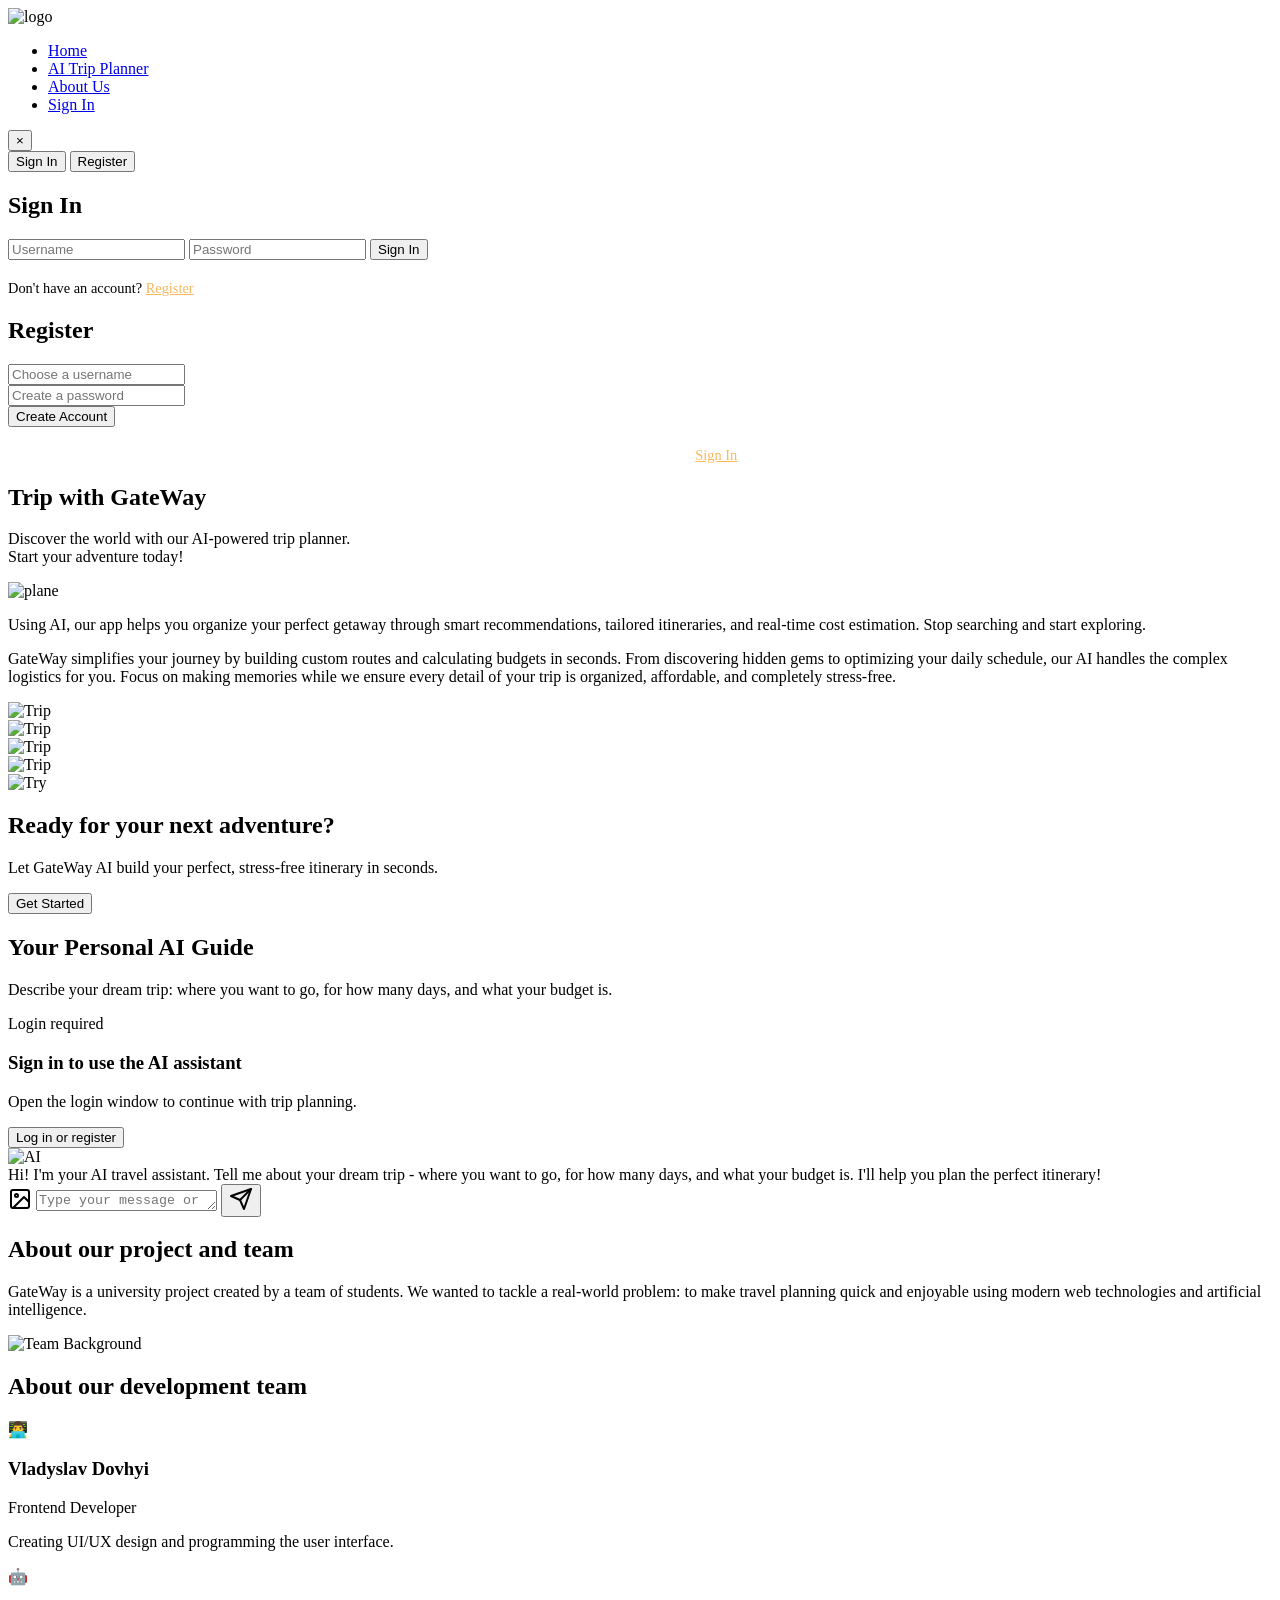
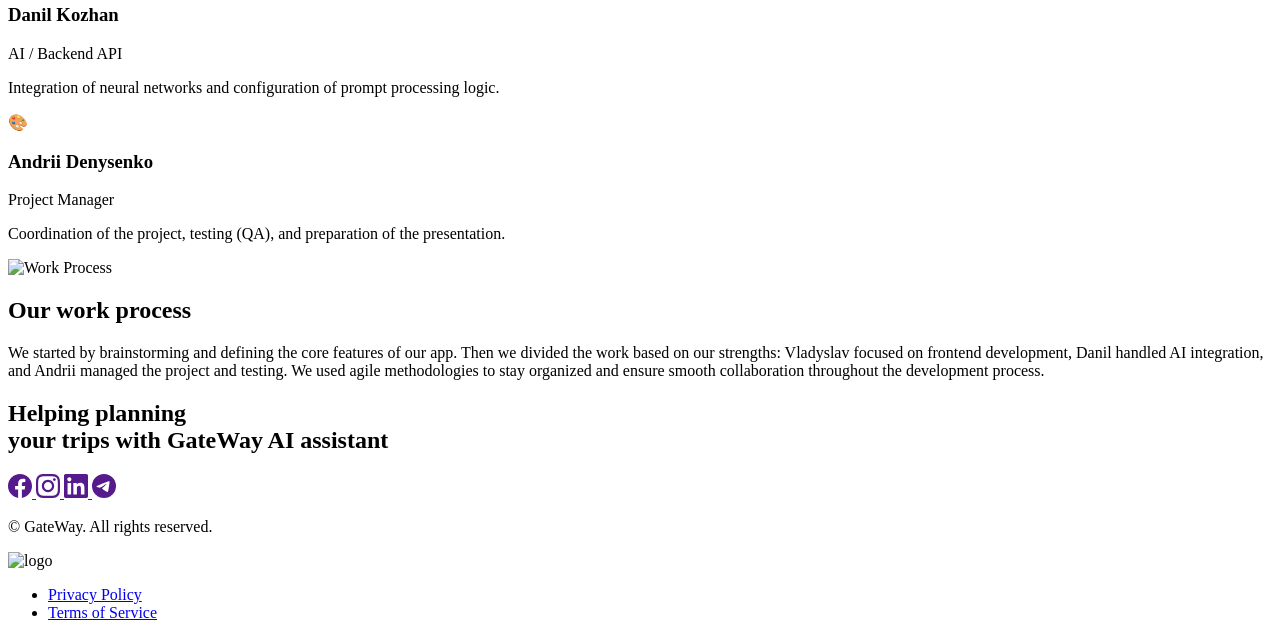
==== frontend/index.html @ ff2acb24 "front" ====
<!doctype html>
<html lang="en">
  <head>
    <meta charset="UTF-8" />
    <meta name="viewport" content="width=device-width, initial-scale=1.0" />
    <link rel="preconnect" href="https://fonts.googleapis.com" />
    <link rel="preconnect" href="https://fonts.gstatic.com" crossorigin />
    <link
      href="https://fonts.googleapis.com/css2?family=Poppins:ital,wght@0,100;0,200;0,300;0,400;0,500;0,600;0,700;0,800;0,900;1,100;1,200;1,300;1,400;1,500;1,600;1,700;1,800;1,900&display=swap"
      rel="stylesheet"
    />
    <link rel="stylesheet" href="/styles/style.css?v3" />
    <script src="/script.js"></script>
    <script src="/gateway_auth.js" type="module" defer></script>
    <title>GateWay</title>
  </head>
  <body>
    <header class="header">
      <div class="container">
        <nav class="header-nav">
          <div class="header-logo-container">
            <img
              class="header-logo"
              src="/styles/pictures/gateway_logo_svg.svg"
              alt="logo"
            />
          </div>
          <ul class="header-list">
            <li>
              <a
                class="header-item"
                href="#hero-section"
                data-target="home-page"
                >Home</a
              >
            </li>
            <li>
              <a class="header-item" href="#ai-section" data-target="ai-section"
                >AI Trip Planner</a
              >
            </li>
            <li>
              <a
                class="header-item"
                href="#about-section"
                data-target="about-section"
                >About Us</a
              >
            </li>
            <li>
              <div id="auth-header-section">
                <a class="header-item accent" href="#" id="open-login-btn"
                  >Sign In</a
                >

                <div
                  id="user-profile-section"
                  class="user-profile-section"
                  style="display: none"
                >
                  <div class="user-badge">
                    <svg
                      xmlns="http://www.w3.org/2000/svg"
                      width="20"
                      height="20"
                      viewBox="0 0 24 24"
                      fill="none"
                      stroke="currentColor"
                      stroke-width="2"
                      stroke-linecap="round"
                      stroke-linejoin="round"
                      class="user-icon"
                    >
                      <path
                        d="M20 21v-2a4 4 0 0 0-4-4H8a4 4 0 0 0-4 4v2"
                      ></path>
                      <circle cx="12" cy="7" r="4"></circle>
                    </svg>
                    <span id="header-username" class="header-username"></span>
                  </div>
                  <a class="header-item logout-link" href="#" id="logout-btn"
                    >Log out</a
                  >
                </div>
              </div>
            </li>
          </ul>
        </nav>
      </div>
    </header>
    <section id="login-section" class="login-container" aria-hidden="true">
      <div class="login-box">
        <button
          id="close-login-btn"
          class="close-btn"
          type="button"
          aria-label="Close login dialog"
        >
          &times;
        </button>
        <div class="auth-switcher">
          <button id="tab-login" class="auth-tab active" type="button">
            Sign In
          </button>
          <button id="tab-register" class="auth-tab" type="button">
            Register
          </button>
        </div>

        <form id="login-form" class="auth-form active">
          <h2 class="widget-title">Sign In</h2>
          <input
            type="text"
            id="username"
            placeholder="Username"
            required
            class="input-field"
          />
          <input
            type="password"
            id="password"
            placeholder="Password"
            required
            class="input-field"
          />
          <button type="submit" class="cta-btn">Sign In</button>
          <p id="login-error" style="color: #ff6b6b; display: none"></p>

          <p style="margin-top: 20px; font-size: 0.9rem">
            Don't have an account?
            <a href="#" id="go-to-register" style="color: #fab85c">Register</a>
          </p>
        </form>

        <div id="register-panel" class="auth-form">
          <h2 class="widget-title">Register</h2>
          <div class="form-group">
            <input
              type="text"
              id="reg-username"
              placeholder="Choose a username"
              class="input-field"
            />
          </div>
          <div class="form-group">
            <input
              type="password"
              id="reg-password"
              placeholder="Create a password"
              class="input-field"
            />
          </div>
          <p id="reg-error" style="color: #ff6b6b; display: none"></p>
          <div class="modal-actions">
            <button id="save-register-btn" class="cta-btn" type="button">
              Create Account
            </button>
          </div>

          <p
            style="
              margin-top: 20px;
              text-align: center;
              font-size: 0.9rem;
              color: white;
            "
          >
            Already have an account?
            <a href="#" id="go-to-login" style="color: #fab85c">Sign In</a>
          </p>
        </div>
      </div>
    </section>

    <main id="app-content">
      <div id="home-page" class="page-section active">
        <section class="hero" id="hero-section">
          <div class="container hero-container">
            <div class="hero-content">
              <h1 class="hero-title">Trip with GateWay</h1>
              <p class="hero-description">
                Discover the world with our AI-powered trip planner.<br />
                Start your adventure today!
              </p>
            </div>

            <div class="hero-wrapper">
              <img
                src="/styles/pictures/man.jpg"
                alt="plane"
                class="hero-image"
              />
            </div>
          </div>
        </section>
        <div class="line-between"></div>
        <section class="about-section" id="features-section">
          <div class="container about-content">
            <div class="text-wrapper">
              <p class="description first">
                Using AI, our app helps you organize your perfect getaway
                through smart recommendations, tailored itineraries, and
                real-time cost estimation. Stop searching and start exploring.
              </p>
              <p class="description">
                GateWay simplifies your journey by building custom routes and
                calculating budgets in seconds. From discovering hidden gems to
                optimizing your daily schedule, our AI handles the complex
                logistics for you. Focus on making memories while we ensure
                every detail of your trip is organized, affordable, and
                completely stress-free.
              </p>
            </div>

            <div class="floating-card card-1">
              <img src="/styles/pictures/card1.jpg" alt="Trip" />
            </div>
            <div class="floating-card card-2">
              <img src="/styles/pictures/card.jpg" alt="Trip" />
            </div>
            <div class="floating-card card-3">
              <img src="/styles/pictures/card3.jpg" alt="Trip" />
            </div>
            <div class="floating-card card-4">
              <img src="/styles/pictures/card4.jpg" alt="Trip" />
            </div>
          </div>
        </section>
        <div class="line-between"></div>
        <section class="try" id="try-section">
          <div class="container">
            <div class="try-to-flex">
              <div class="try-image-wrap">
                <img
                  src="/styles/pictures/plane2.jpg"
                  class="try-img"
                  alt="Try"
                />
              </div>
              <div class="try-wrap">
                <h2 class="try-head">Ready for your next adventure?</h2>
                <p class="try-head-description">
                  Let GateWay AI build your perfect, stress-free itinerary in
                  seconds.
                </p>
                <div class="button-wrap">
                  <button class="start" type="button">Get Started</button>
                </div>
              </div>
            </div>
          </div>
        </section>
      </div>
      <section class="page-section" id="ai-section">
        <div class="container">
          <h2 class="ai-title">Your Personal AI Guide</h2>
          <p class="ai-description">
            Describe your dream trip: where you want to go, for how many days,
            and what your budget is.
          </p>
          <div class="chat-wrapper">
            <div id="ai-auth-overlay" class="ai-auth-overlay">
              <div class="ai-auth-overlay-card">
                <span class="ai-auth-pill">Login required</span>
                <h3>Sign in to use the AI assistant</h3>
                <p>Open the login window to continue with trip planning.</p>
                <button id="ai-auth-open-btn" class="cta-btn" type="button">
                  Log in or register
                </button>
              </div>
            </div>
            <div class="chat-window">
              <div class="chat-messages" id="chat-messages">
                <div class="message bot">
                  <div class="msg-avatar">
                    <img
                      src="/styles/pictures/gateway_logo_svg.svg"
                      alt="AI"
                      width="50"
                    />
                  </div>
                  <div class="msg-bubble">
                    Hi! I'm your AI travel assistant. Tell me about your dream
                    trip - where you want to go, for how many days, and what
                    your budget is. I'll help you plan the perfect itinerary!
                  </div>
                </div>
              </div>

              <div
                id="image-preview-container"
                class="image-preview-container"
                style="display: none"
              >
                <img id="image-preview" src="" alt="Preview" />
                <button id="remove-image-btn" class="remove-image-btn">
                  ×
                </button>
              </div>

              <div class="chat-input-container">
                <input type="file" id="image-upload" accept="image/*" hidden />

                <label
                  for="image-upload"
                  class="upload-btn"
                  title="Upload an image"
                >
                  <svg
                    width="24"
                    height="24"
                    viewBox="0 0 24 24"
                    fill="none"
                    stroke="currentColor"
                    stroke-width="2"
                    stroke-linecap="round"
                    stroke-linejoin="round"
                  >
                    <rect
                      x="3"
                      y="3"
                      width="18"
                      height="18"
                      rx="2"
                      ry="2"
                    ></rect>
                    <circle cx="8.5" cy="8.5" r="1.5"></circle>
                    <polyline points="21 15 16 10 5 21"></polyline>
                  </svg>
                </label>

                <textarea
                  id="user-input"
                  rows="1"
                  placeholder="Type your message or upload a photo..."
                  autocomplete="off"
                ></textarea>
                <button id="send-btn" class="send-btn">
                  <svg
                    width="24"
                    height="24"
                    viewBox="0 0 24 24"
                    fill="none"
                    stroke="currentColor"
                    stroke-width="2"
                    stroke-linecap="round"
                    stroke-linejoin="round"
                  >
                    <line x1="22" y1="2" x2="11" y2="13"></line>
                    <polygon points="22 2 15 22 11 13 2 9 22 2"></polygon>
                  </svg>
                </button>
              </div>
            </div>
          </div>
        </div>
      </section>

      <section class="page-section" id="about-section">
        <div class="container about-hero-container">
          <div class="about-hero-content">
            <h2 class="hero-title">About our project and team</h2>
            <p class="hero-description">
              GateWay is a university project created by a team of students. We
              wanted to tackle a real-world problem: to make travel planning
              quick and enjoyable using modern web technologies and artificial
              intelligence.
            </p>
          </div>

          <div class="about-hero-wrapper">
            <img
              src="/styles/pictures/card2.jpg"
              alt="Team Background"
              class="about-hero-image"
            />
          </div>
        </div>
        <div class="team-title">
          <div class="line-between"></div>
          <h2 class="team-title-content">About our development team</h2>
        </div>
        <div class="team-wrapper">
          <div class="team-card">
            <div class="team-photo">👨‍💻</div>
            <h3 class="team-name">Vladyslav Dovhyi</h3>
            <p class="team-role">Frontend Developer</p>
            <p class="team-desc">
              Creating UI/UX design and programming the user interface.
            </p>
          </div>
          <div class="team-card">
            <div class="team-photo">🤖</div>
            <h3 class="team-name">Danil Kozhan</h3>
            <p class="team-role">AI / Backend API</p>
            <p class="team-desc">
              Integration of neural networks and configuration of prompt
              processing logic.
            </p>
          </div>
          <div class="team-card">
            <div class="team-photo">🎨</div>
            <h3 class="team-name">Andrii Denysenko</h3>
            <p class="team-role">Project Manager</p>
            <p class="team-desc">
              Coordination of the project, testing (QA), and preparation of the
              presentation.
            </p>
          </div>
        </div>
        <div class="line-between"></div>
        <div class="seprating-wrapper">
          <div class="work-seperating-img">
            <img
              src="/styles/pictures/plane4.jpg"
              alt="Work Process"
              class="work-seperating-image"
            />
          </div>
          <div class="work-seperating">
            <h2 class="work-seperating-title">Our work process</h2>
            <p class="work-seperating-description">
              We started by brainstorming and defining the core features of our
              app. Then we divided the work based on our strengths: Vladyslav
              focused on frontend development, Danil handled AI integration, and
              Andrii managed the project and testing. We used agile
              methodologies to stay organized and ensure smooth collaboration
              throughout the development process.
            </p>
          </div>
        </div>
      </section>
    </main>

    <footer class="footer montserrat">
      <div class="footer-content">
        <div class="footer-title">
          <h2 class="footer-text">
            Helping planning <br />your trips with GateWay AI assistant
          </h2>
        </div>
        <div class="social-links">
          <a
            href=""
            target="_blank"
            rel="noopener"
            class="facebook"
            aria-label="Facebook"
          >
            <svg width="24" height="24" viewBox="0 0 24 24" fill="currentColor">
              <path
                d="M24 12.073c0-6.627-5.373-12-12-12s-12 5.373-12 12c0 5.99 4.388 10.954 10.125 11.854v-8.385H7.078v-3.47h3.047V9.43c0-3.007 1.792-4.669 4.533-4.669 1.312 0 2.686.235 2.686.235v2.953H15.83c-1.491 0-1.956.925-1.956 1.874v2.25h3.328l-.532 3.47h-2.796v8.385C19.612 23.027 24 18.062 24 12.073z"
              />
            </svg>
          </a>
          <a
            href=""
            target="_blank"
            rel="noopener"
            class="instagram"
            aria-label="Instagram"
          >
            <svg width="24" height="24" viewBox="0 0 24 24" fill="currentColor">
              <path
                d="M12 2.163c3.204 0 3.584.012 4.85.07 3.252.148 4.771 1.691 4.919 4.919.058 1.265.069 1.645.069 4.849 0 3.205-.012 3.584-.069 4.849-.149 3.225-1.664 4.771-4.919 4.919-1.266.058-1.644.07-4.85.07-3.204 0-3.584-.012-4.849-.07-3.26-.149-4.771-1.699-4.919-4.92-.058-1.265-.07-1.644-.07-4.849 0-3.204.013-3.583.07-4.849.149-3.227 1.664-4.771 4.919-4.919 1.266-.057 1.645-.069 4.849-.069zm0-2.163c-3.259 0-3.667.014-4.947.072-4.358.2-6.78 2.618-6.98 6.98-.059 1.281-.073 1.689-.073 4.948 0 3.259.014 3.668.072 4.948.2 4.358 2.618 6.78 6.98 6.98 1.281.058 1.689.072 4.948.072 3.259 0 3.668-.014 4.948-.072 4.354-.2 6.782-2.618 6.979-6.98.059-1.28.073-1.689.073-4.948 0-3.259-.014-3.667-.072-4.947-.196-4.354-2.617-6.78-6.979-6.98-1.281-.059-1.69-.073-4.949-.073zm0 5.838c-3.403 0-6.162 2.759-6.162 6.162s2.759 6.163 6.162 6.163 6.162-2.759 6.162-6.163c0-3.403-2.759-6.162-6.162-6.162zm0 10.162c-2.209 0-4-1.79-4-4 0-2.209 1.791-4 4-4s4 1.791 4 4c0 2.21-1.791 4-4 4zm6.406-11.845c-.796 0-1.441.645-1.441 1.44s.645 1.44 1.441 1.44c.795 0 1.439-.645 1.439-1.44s-.644-1.44-1.439-1.44z"
              />
            </svg>
          </a>
          <a
            href=""
            target="_blank"
            rel="noopener"
            class="linkedin"
            aria-label="LinkedIn"
          >
            <svg width="24" height="24" viewBox="0 0 24 24" fill="currentColor">
              <path
                d="M20.447 20.452h-3.554v-5.569c0-1.328-.027-3.037-1.852-3.037-1.853 0-2.136 1.445-2.136 2.939v5.667H9.351V9h3.414v1.561h.046c.477-.9 1.637-1.85 3.37-1.85 3.601 0 4.267 2.37 4.267 5.455v6.286zM5.337 7.433c-1.144 0-2.063-.926-2.063-2.065 0-1.138.92-2.063 2.063-2.063 1.14 0 2.064.925 2.064 2.063 0 1.139-.925 2.065-2.064 2.065zm1.782 13.019H3.555V9h3.564v11.452zM22.225 0H1.771C.792 0 0 .774 0 1.729v20.542C0 23.227.792 24 1.771 24h20.451C23.2 24 24 23.227 24 22.271V1.729C24 .774 23.2 0 22.222 0h.003z"
              />
            </svg>
          </a>
          <a
            href=""
            target="_blank"
            rel="noopener"
            class="telegram"
            aria-label="Telegram"
          >
            <svg width="24" height="24" viewBox="0 0 24 24" fill="currentColor">
              <path
                d="M11.944 0A12 12 0 0 0 0 12a12 12 0 0 0 12 12 12 12 0 0 0 12-12A12 12 0 0 0 12 0a12 12 0 0 0-.056 0zm4.962 7.224c.1-.002.321.023.465.14a.506.506 0 0 1 .171.325c.016.093.036.306.02.472-.18 1.898-.962 6.502-1.36 8.627-.168.9-.499 1.201-.82 1.23-.696.065-1.225-.46-1.9-.902-1.056-.693-1.653-1.124-2.678-1.8-1.185-.78-.417-1.21.258-1.91.177-.184 3.247-2.977 3.307-3.23.007-.032.014-.15-.056-.212s-.174-.041-.249-.024c-.106.024-1.793 1.14-5.061 3.345-.48.33-.913.49-1.302.48-.428-.008-1.252-.241-1.865-.44-.752-.245-1.349-.374-1.297-.789.027-.216.325-.437.893-.663 3.498-1.524 5.83-2.529 6.998-3.014 3.332-1.386 4.025-1.627 4.476-1.635z"
              />
            </svg>
          </a>
        </div>
      </div>
      <div class="footer-content-line">
        <div class="line-between"></div>
        <nav class="footer-nav">
          <div class="footer-bottom">
            <p>&copy; GateWay. All rights reserved.</p>
          </div>
          <div class="header-logo-container">
            <img
              class="header-logo"
              src="/styles/pictures/gateway_logo_svg.svg"
              alt="logo"
            />
          </div>
          <ul class="footer-list">
            <li>
              <a class="footer-item" href="#about-section">Privacy Policy</a>
            </li>
            <li>
              <a class="footer-item" href="#about-section">Terms of Service</a>
            </li>
          </ul>
        </nav>
      </div>
    </footer>
  </body>
</html>
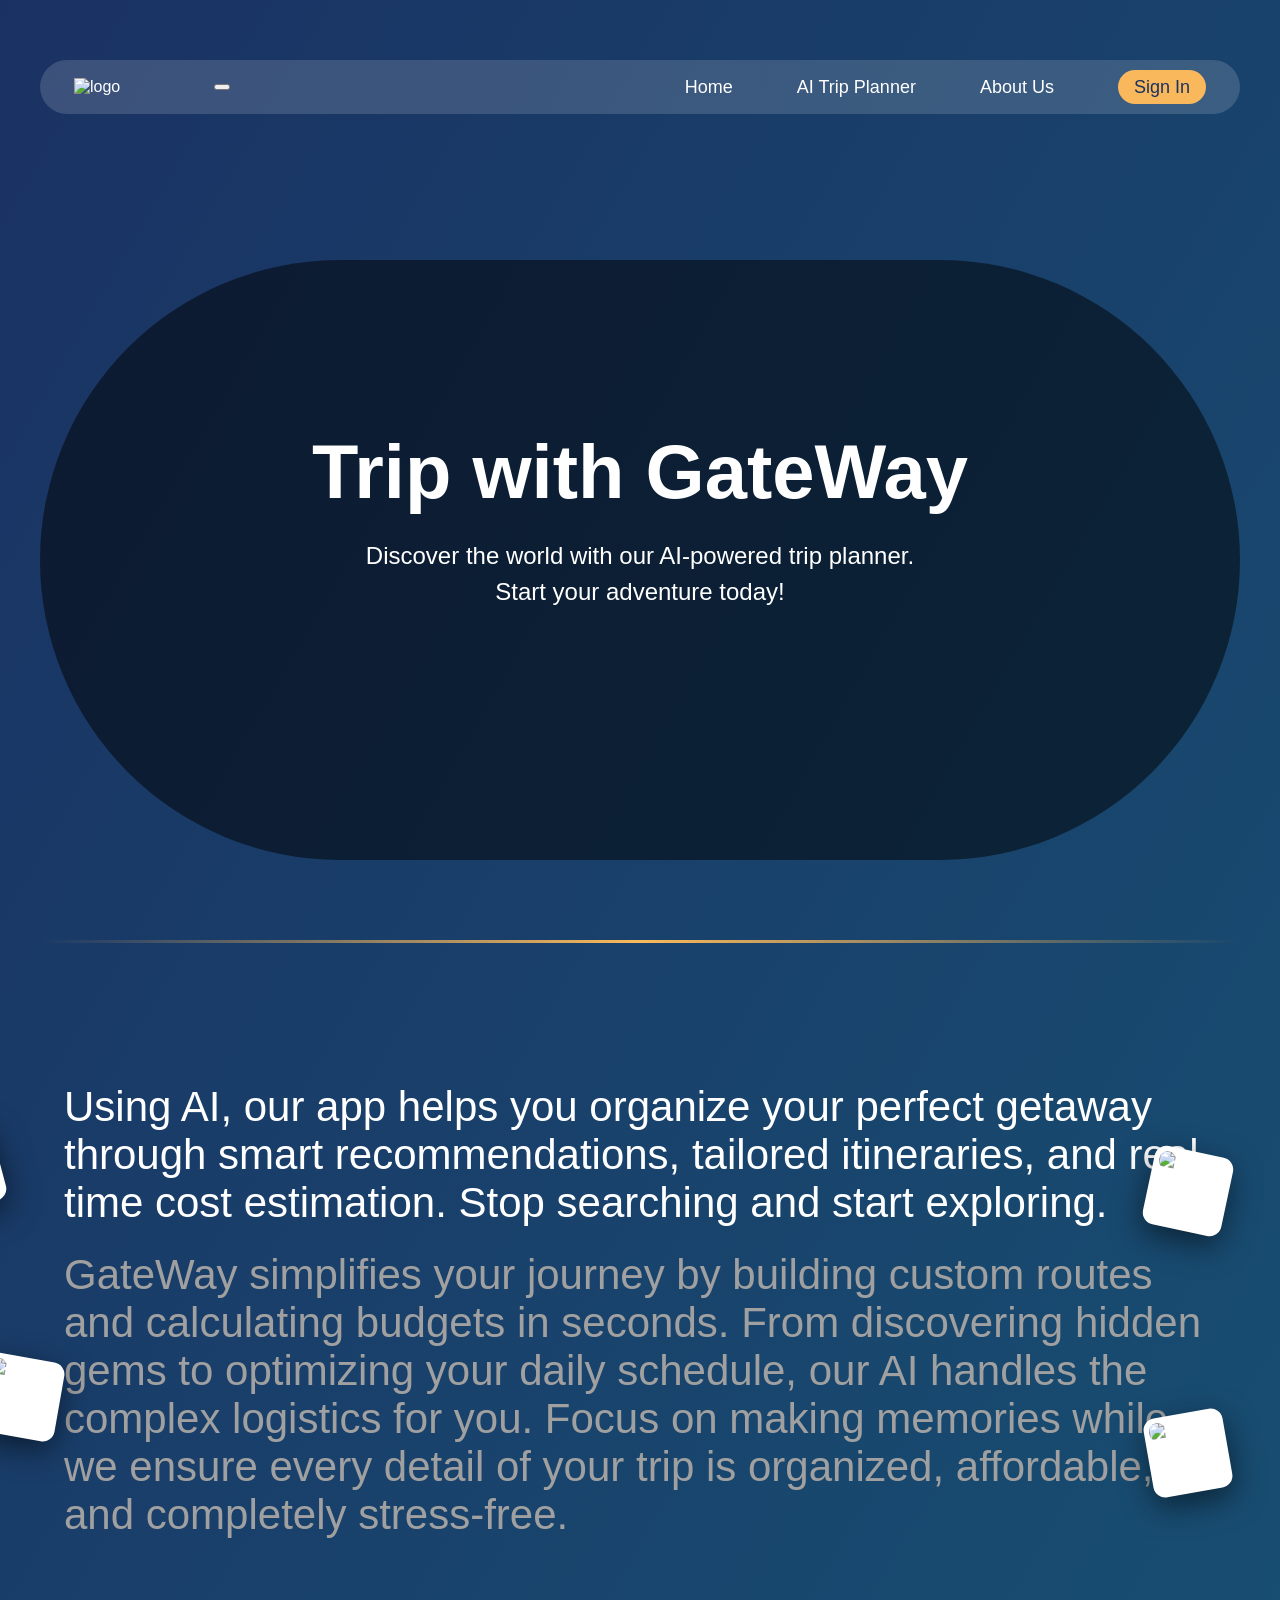
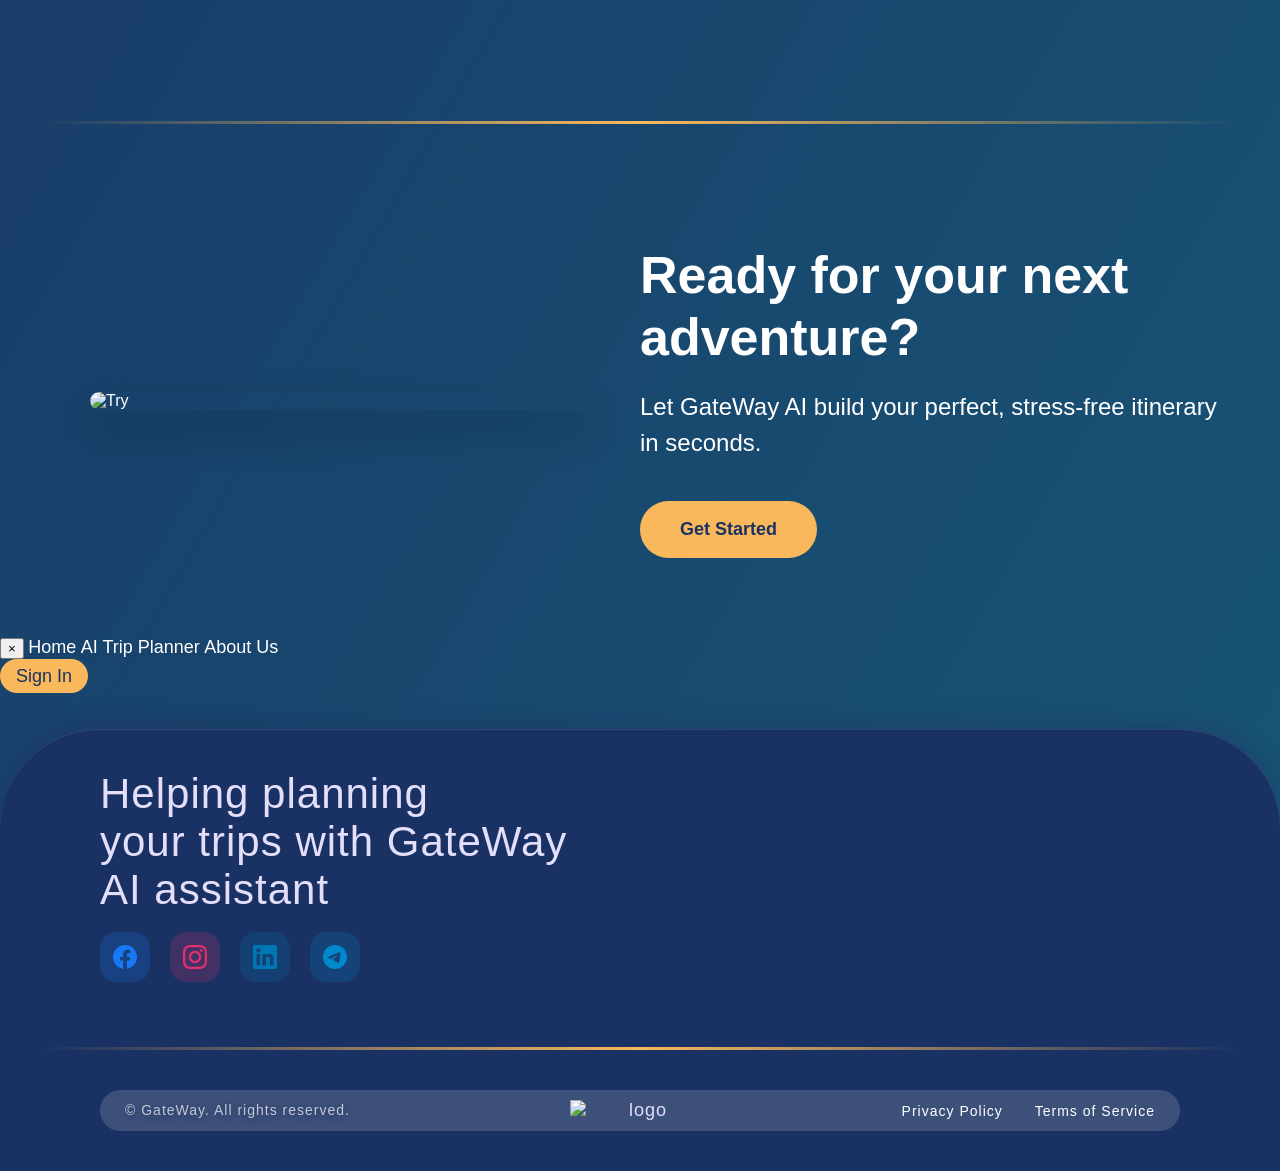
==== commit 65ae446d: "media+new login/logout workspace" ====
--- a/frontend/index.html
+++ b/frontend/index.html
@@ -1,522 +1,543 @@
-<!doctype html>
-<html lang="en">
-  <head>
-    <meta charset="UTF-8" />
-    <meta name="viewport" content="width=device-width, initial-scale=1.0" />
-    <link rel="preconnect" href="https://fonts.googleapis.com" />
-    <link rel="preconnect" href="https://fonts.gstatic.com" crossorigin />
-    <link
-      href="https://fonts.googleapis.com/css2?family=Poppins:ital,wght@0,100;0,200;0,300;0,400;0,500;0,600;0,700;0,800;0,900;1,100;1,200;1,300;1,400;1,500;1,600;1,700;1,800;1,900&display=swap"
-      rel="stylesheet"
-    />
-    <link rel="stylesheet" href="/styles/style.css?v3" />
-    <script src="/script.js"></script>
-    <script src="/gateway_auth.js" type="module" defer></script>
-    <title>GateWay</title>
-  </head>
-  <body>
-    <header class="header">
-      <div class="container">
-        <nav class="header-nav">
-          <div class="header-logo-container">
-            <img
-              class="header-logo"
-              src="/styles/pictures/gateway_logo_svg.svg"
-              alt="logo"
-            />
-          </div>
-          <ul class="header-list">
-            <li>
-              <a
-                class="header-item"
-                href="#hero-section"
-                data-target="home-page"
-                >Home</a
-              >
-            </li>
-            <li>
-              <a class="header-item" href="#ai-section" data-target="ai-section"
-                >AI Trip Planner</a
-              >
-            </li>
-            <li>
-              <a
-                class="header-item"
-                href="#about-section"
-                data-target="about-section"
-                >About Us</a
-              >
-            </li>
-            <li>
-              <div id="auth-header-section">
-                <a class="header-item accent" href="#" id="open-login-btn"
-                  >Sign In</a
-                >
-
-                <div
-                  id="user-profile-section"
-                  class="user-profile-section"
-                  style="display: none"
-                >
-                  <div class="user-badge">
-                    <svg
-                      xmlns="http://www.w3.org/2000/svg"
-                      width="20"
-                      height="20"
-                      viewBox="0 0 24 24"
-                      fill="none"
-                      stroke="currentColor"
-                      stroke-width="2"
-                      stroke-linecap="round"
-                      stroke-linejoin="round"
-                      class="user-icon"
-                    >
-                      <path
-                        d="M20 21v-2a4 4 0 0 0-4-4H8a4 4 0 0 0-4 4v2"
-                      ></path>
-                      <circle cx="12" cy="7" r="4"></circle>
-                    </svg>
-                    <span id="header-username" class="header-username"></span>
-                  </div>
-                  <a class="header-item logout-link" href="#" id="logout-btn"
-                    >Log out</a
-                  >
-                </div>
-              </div>
-            </li>
-          </ul>
-        </nav>
-      </div>
-    </header>
-    <section id="login-section" class="login-container" aria-hidden="true">
-      <div class="login-box">
-        <button
-          id="close-login-btn"
-          class="close-btn"
-          type="button"
-          aria-label="Close login dialog"
-        >
-          &times;
-        </button>
-        <div class="auth-switcher">
-          <button id="tab-login" class="auth-tab active" type="button">
-            Sign In
-          </button>
-          <button id="tab-register" class="auth-tab" type="button">
-            Register
-          </button>
-        </div>
-
-        <form id="login-form" class="auth-form active">
-          <h2 class="widget-title">Sign In</h2>
-          <input
-            type="text"
-            id="username"
-            placeholder="Username"
-            required
-            class="input-field"
-          />
-          <input
-            type="password"
-            id="password"
-            placeholder="Password"
-            required
-            class="input-field"
-          />
-          <button type="submit" class="cta-btn">Sign In</button>
-          <p id="login-error" style="color: #ff6b6b; display: none"></p>
-
-          <p style="margin-top: 20px; font-size: 0.9rem">
-            Don't have an account?
-            <a href="#" id="go-to-register" style="color: #fab85c">Register</a>
-          </p>
-        </form>
-
-        <div id="register-panel" class="auth-form">
-          <h2 class="widget-title">Register</h2>
-          <div class="form-group">
-            <input
-              type="text"
-              id="reg-username"
-              placeholder="Choose a username"
-              class="input-field"
-            />
-          </div>
-          <div class="form-group">
-            <input
-              type="password"
-              id="reg-password"
-              placeholder="Create a password"
-              class="input-field"
-            />
-          </div>
-          <p id="reg-error" style="color: #ff6b6b; display: none"></p>
-          <div class="modal-actions">
-            <button id="save-register-btn" class="cta-btn" type="button">
-              Create Account
-            </button>
-          </div>
-
-          <p
-            style="
-              margin-top: 20px;
-              text-align: center;
-              font-size: 0.9rem;
-              color: white;
-            "
-          >
-            Already have an account?
-            <a href="#" id="go-to-login" style="color: #fab85c">Sign In</a>
-          </p>
-        </div>
-      </div>
-    </section>
-
-    <main id="app-content">
-      <div id="home-page" class="page-section active">
-        <section class="hero" id="hero-section">
-          <div class="container hero-container">
-            <div class="hero-content">
-              <h1 class="hero-title">Trip with GateWay</h1>
-              <p class="hero-description">
-                Discover the world with our AI-powered trip planner.<br />
-                Start your adventure today!
-              </p>
-            </div>
-
-            <div class="hero-wrapper">
-              <img
-                src="/styles/pictures/man.jpg"
-                alt="plane"
-                class="hero-image"
-              />
-            </div>
-          </div>
-        </section>
-        <div class="line-between"></div>
-        <section class="about-section" id="features-section">
-          <div class="container about-content">
-            <div class="text-wrapper">
-              <p class="description first">
-                Using AI, our app helps you organize your perfect getaway
-                through smart recommendations, tailored itineraries, and
-                real-time cost estimation. Stop searching and start exploring.
-              </p>
-              <p class="description">
-                GateWay simplifies your journey by building custom routes and
-                calculating budgets in seconds. From discovering hidden gems to
-                optimizing your daily schedule, our AI handles the complex
-                logistics for you. Focus on making memories while we ensure
-                every detail of your trip is organized, affordable, and
-                completely stress-free.
-              </p>
-            </div>
-
-            <div class="floating-card card-1">
-              <img src="/styles/pictures/card1.jpg" alt="Trip" />
-            </div>
-            <div class="floating-card card-2">
-              <img src="/styles/pictures/card.jpg" alt="Trip" />
-            </div>
-            <div class="floating-card card-3">
-              <img src="/styles/pictures/card3.jpg" alt="Trip" />
-            </div>
-            <div class="floating-card card-4">
-              <img src="/styles/pictures/card4.jpg" alt="Trip" />
-            </div>
-          </div>
-        </section>
-        <div class="line-between"></div>
-        <section class="try" id="try-section">
-          <div class="container">
-            <div class="try-to-flex">
-              <div class="try-image-wrap">
-                <img
-                  src="/styles/pictures/plane2.jpg"
-                  class="try-img"
-                  alt="Try"
-                />
-              </div>
-              <div class="try-wrap">
-                <h2 class="try-head">Ready for your next adventure?</h2>
-                <p class="try-head-description">
-                  Let GateWay AI build your perfect, stress-free itinerary in
-                  seconds.
-                </p>
-                <div class="button-wrap">
-                  <button class="start" type="button">Get Started</button>
-                </div>
-              </div>
-            </div>
-          </div>
-        </section>
-      </div>
-      <section class="page-section" id="ai-section">
-        <div class="container">
-          <h2 class="ai-title">Your Personal AI Guide</h2>
-          <p class="ai-description">
-            Describe your dream trip: where you want to go, for how many days,
-            and what your budget is.
-          </p>
-          <div class="chat-wrapper">
-            <div id="ai-auth-overlay" class="ai-auth-overlay">
-              <div class="ai-auth-overlay-card">
-                <span class="ai-auth-pill">Login required</span>
-                <h3>Sign in to use the AI assistant</h3>
-                <p>Open the login window to continue with trip planning.</p>
-                <button id="ai-auth-open-btn" class="cta-btn" type="button">
-                  Log in or register
-                </button>
-              </div>
-            </div>
-            <div class="chat-window">
-              <div class="chat-messages" id="chat-messages">
-                <div class="message bot">
-                  <div class="msg-avatar">
-                    <img
-                      src="/styles/pictures/gateway_logo_svg.svg"
-                      alt="AI"
-                      width="50"
-                    />
-                  </div>
-                  <div class="msg-bubble">
-                    Hi! I'm your AI travel assistant. Tell me about your dream
-                    trip - where you want to go, for how many days, and what
-                    your budget is. I'll help you plan the perfect itinerary!
-                  </div>
-                </div>
-              </div>
-
-              <div
-                id="image-preview-container"
-                class="image-preview-container"
-                style="display: none"
-              >
-                <img id="image-preview" src="" alt="Preview" />
-                <button id="remove-image-btn" class="remove-image-btn">
-                  ×
-                </button>
-              </div>
-
-              <div class="chat-input-container">
-                <input type="file" id="image-upload" accept="image/*" hidden />
-
-                <label
-                  for="image-upload"
-                  class="upload-btn"
-                  title="Upload an image"
-                >
-                  <svg
-                    width="24"
-                    height="24"
-                    viewBox="0 0 24 24"
-                    fill="none"
-                    stroke="currentColor"
-                    stroke-width="2"
-                    stroke-linecap="round"
-                    stroke-linejoin="round"
-                  >
-                    <rect
-                      x="3"
-                      y="3"
-                      width="18"
-                      height="18"
-                      rx="2"
-                      ry="2"
-                    ></rect>
-                    <circle cx="8.5" cy="8.5" r="1.5"></circle>
-                    <polyline points="21 15 16 10 5 21"></polyline>
-                  </svg>
-                </label>
-
-                <textarea
-                  id="user-input"
-                  rows="1"
-                  placeholder="Type your message or upload a photo..."
-                  autocomplete="off"
-                ></textarea>
-                <button id="send-btn" class="send-btn">
-                  <svg
-                    width="24"
-                    height="24"
-                    viewBox="0 0 24 24"
-                    fill="none"
-                    stroke="currentColor"
-                    stroke-width="2"
-                    stroke-linecap="round"
-                    stroke-linejoin="round"
-                  >
-                    <line x1="22" y1="2" x2="11" y2="13"></line>
-                    <polygon points="22 2 15 22 11 13 2 9 22 2"></polygon>
-                  </svg>
-                </button>
-              </div>
-            </div>
-          </div>
-        </div>
-      </section>
-
-      <section class="page-section" id="about-section">
-        <div class="container about-hero-container">
-          <div class="about-hero-content">
-            <h2 class="hero-title">About our project and team</h2>
-            <p class="hero-description">
-              GateWay is a university project created by a team of students. We
-              wanted to tackle a real-world problem: to make travel planning
-              quick and enjoyable using modern web technologies and artificial
-              intelligence.
-            </p>
-          </div>
-
-          <div class="about-hero-wrapper">
-            <img
-              src="/styles/pictures/card2.jpg"
-              alt="Team Background"
-              class="about-hero-image"
-            />
-          </div>
-        </div>
-        <div class="team-title">
-          <div class="line-between"></div>
-          <h2 class="team-title-content">About our development team</h2>
-        </div>
-        <div class="team-wrapper">
-          <div class="team-card">
-            <div class="team-photo">👨‍💻</div>
-            <h3 class="team-name">Vladyslav Dovhyi</h3>
-            <p class="team-role">Frontend Developer</p>
-            <p class="team-desc">
-              Creating UI/UX design and programming the user interface.
-            </p>
-          </div>
-          <div class="team-card">
-            <div class="team-photo">🤖</div>
-            <h3 class="team-name">Danil Kozhan</h3>
-            <p class="team-role">AI / Backend API</p>
-            <p class="team-desc">
-              Integration of neural networks and configuration of prompt
-              processing logic.
-            </p>
-          </div>
-          <div class="team-card">
-            <div class="team-photo">🎨</div>
-            <h3 class="team-name">Andrii Denysenko</h3>
-            <p class="team-role">Project Manager</p>
-            <p class="team-desc">
-              Coordination of the project, testing (QA), and preparation of the
-              presentation.
-            </p>
-          </div>
-        </div>
-        <div class="line-between"></div>
-        <div class="seprating-wrapper">
-          <div class="work-seperating-img">
-            <img
-              src="/styles/pictures/plane4.jpg"
-              alt="Work Process"
-              class="work-seperating-image"
-            />
-          </div>
-          <div class="work-seperating">
-            <h2 class="work-seperating-title">Our work process</h2>
-            <p class="work-seperating-description">
-              We started by brainstorming and defining the core features of our
-              app. Then we divided the work based on our strengths: Vladyslav
-              focused on frontend development, Danil handled AI integration, and
-              Andrii managed the project and testing. We used agile
-              methodologies to stay organized and ensure smooth collaboration
-              throughout the development process.
-            </p>
-          </div>
-        </div>
-      </section>
-    </main>
-
-    <footer class="footer montserrat">
-      <div class="footer-content">
-        <div class="footer-title">
-          <h2 class="footer-text">
-            Helping planning <br />your trips with GateWay AI assistant
-          </h2>
-        </div>
-        <div class="social-links">
-          <a
-            href=""
-            target="_blank"
-            rel="noopener"
-            class="facebook"
-            aria-label="Facebook"
-          >
-            <svg width="24" height="24" viewBox="0 0 24 24" fill="currentColor">
-              <path
-                d="M24 12.073c0-6.627-5.373-12-12-12s-12 5.373-12 12c0 5.99 4.388 10.954 10.125 11.854v-8.385H7.078v-3.47h3.047V9.43c0-3.007 1.792-4.669 4.533-4.669 1.312 0 2.686.235 2.686.235v2.953H15.83c-1.491 0-1.956.925-1.956 1.874v2.25h3.328l-.532 3.47h-2.796v8.385C19.612 23.027 24 18.062 24 12.073z"
-              />
-            </svg>
-          </a>
-          <a
-            href=""
-            target="_blank"
-            rel="noopener"
-            class="instagram"
-            aria-label="Instagram"
-          >
-            <svg width="24" height="24" viewBox="0 0 24 24" fill="currentColor">
-              <path
-                d="M12 2.163c3.204 0 3.584.012 4.85.07 3.252.148 4.771 1.691 4.919 4.919.058 1.265.069 1.645.069 4.849 0 3.205-.012 3.584-.069 4.849-.149 3.225-1.664 4.771-4.919 4.919-1.266.058-1.644.07-4.85.07-3.204 0-3.584-.012-4.849-.07-3.26-.149-4.771-1.699-4.919-4.92-.058-1.265-.07-1.644-.07-4.849 0-3.204.013-3.583.07-4.849.149-3.227 1.664-4.771 4.919-4.919 1.266-.057 1.645-.069 4.849-.069zm0-2.163c-3.259 0-3.667.014-4.947.072-4.358.2-6.78 2.618-6.98 6.98-.059 1.281-.073 1.689-.073 4.948 0 3.259.014 3.668.072 4.948.2 4.358 2.618 6.78 6.98 6.98 1.281.058 1.689.072 4.948.072 3.259 0 3.668-.014 4.948-.072 4.354-.2 6.782-2.618 6.979-6.98.059-1.28.073-1.689.073-4.948 0-3.259-.014-3.667-.072-4.947-.196-4.354-2.617-6.78-6.979-6.98-1.281-.059-1.69-.073-4.949-.073zm0 5.838c-3.403 0-6.162 2.759-6.162 6.162s2.759 6.163 6.162 6.163 6.162-2.759 6.162-6.163c0-3.403-2.759-6.162-6.162-6.162zm0 10.162c-2.209 0-4-1.79-4-4 0-2.209 1.791-4 4-4s4 1.791 4 4c0 2.21-1.791 4-4 4zm6.406-11.845c-.796 0-1.441.645-1.441 1.44s.645 1.44 1.441 1.44c.795 0 1.439-.645 1.439-1.44s-.644-1.44-1.439-1.44z"
-              />
-            </svg>
-          </a>
-          <a
-            href=""
-            target="_blank"
-            rel="noopener"
-            class="linkedin"
-            aria-label="LinkedIn"
-          >
-            <svg width="24" height="24" viewBox="0 0 24 24" fill="currentColor">
-              <path
-                d="M20.447 20.452h-3.554v-5.569c0-1.328-.027-3.037-1.852-3.037-1.853 0-2.136 1.445-2.136 2.939v5.667H9.351V9h3.414v1.561h.046c.477-.9 1.637-1.85 3.37-1.85 3.601 0 4.267 2.37 4.267 5.455v6.286zM5.337 7.433c-1.144 0-2.063-.926-2.063-2.065 0-1.138.92-2.063 2.063-2.063 1.14 0 2.064.925 2.064 2.063 0 1.139-.925 2.065-2.064 2.065zm1.782 13.019H3.555V9h3.564v11.452zM22.225 0H1.771C.792 0 0 .774 0 1.729v20.542C0 23.227.792 24 1.771 24h20.451C23.2 24 24 23.227 24 22.271V1.729C24 .774 23.2 0 22.222 0h.003z"
-              />
-            </svg>
-          </a>
-          <a
-            href=""
-            target="_blank"
-            rel="noopener"
-            class="telegram"
-            aria-label="Telegram"
-          >
-            <svg width="24" height="24" viewBox="0 0 24 24" fill="currentColor">
-              <path
-                d="M11.944 0A12 12 0 0 0 0 12a12 12 0 0 0 12 12 12 12 0 0 0 12-12A12 12 0 0 0 12 0a12 12 0 0 0-.056 0zm4.962 7.224c.1-.002.321.023.465.14a.506.506 0 0 1 .171.325c.016.093.036.306.02.472-.18 1.898-.962 6.502-1.36 8.627-.168.9-.499 1.201-.82 1.23-.696.065-1.225-.46-1.9-.902-1.056-.693-1.653-1.124-2.678-1.8-1.185-.78-.417-1.21.258-1.91.177-.184 3.247-2.977 3.307-3.23.007-.032.014-.15-.056-.212s-.174-.041-.249-.024c-.106.024-1.793 1.14-5.061 3.345-.48.33-.913.49-1.302.48-.428-.008-1.252-.241-1.865-.44-.752-.245-1.349-.374-1.297-.789.027-.216.325-.437.893-.663 3.498-1.524 5.83-2.529 6.998-3.014 3.332-1.386 4.025-1.627 4.476-1.635z"
-              />
-            </svg>
-          </a>
-        </div>
-      </div>
-      <div class="footer-content-line">
-        <div class="line-between"></div>
-        <nav class="footer-nav">
-          <div class="footer-bottom">
-            <p>&copy; GateWay. All rights reserved.</p>
-          </div>
-          <div class="header-logo-container">
-            <img
-              class="header-logo"
-              src="/styles/pictures/gateway_logo_svg.svg"
-              alt="logo"
-            />
-          </div>
-          <ul class="footer-list">
-            <li>
-              <a class="footer-item" href="#about-section">Privacy Policy</a>
-            </li>
-            <li>
-              <a class="footer-item" href="#about-section">Terms of Service</a>
-            </li>
-          </ul>
-        </nav>
-      </div>
-    </footer>
-  </body>
-</html>
+<!doctype html>
+<html lang="en">
+  <head>
+    <meta charset="UTF-8" />
+    <meta name="viewport" content="width=device-width, initial-scale=1.0" />
+    <link rel="preconnect" href="https://fonts.googleapis.com" />
+    <link rel="preconnect" href="https://fonts.gstatic.com" crossorigin />
+    <link
+      href="https://fonts.googleapis.com/css2?family=Poppins:ital,wght@0,100;0,200;0,300;0,400;0,500;0,600;0,700;0,800;0,900;1,100;1,200;1,300;1,400;1,500;1,600;1,700;1,800;1,900&display=swap"
+      rel="stylesheet"
+    />
+    <link rel="stylesheet" href="/styles/style.css?v3" />
+    <script src="/script.js"></script>
+    <script src="/gateway_auth.js" type="module" defer></script>
+    <title>GateWay</title>
+  </head>
+  <body>
+    <header class="header">
+      <div class="container">
+        <nav class="header-nav">
+          <div class="header-logo-container">
+            <img
+              class="header-logo"
+              src="/styles/pictures/gateway_logo_svg.svg"
+              alt="logo"
+            />
+          </div>
+          <button class="burger-btn" id="burger-btn" aria-label="Open menu" type="button">
+            <span></span>
+            <span></span>
+            <span></span>
+          </button>
+
+          <ul class="header-list">
+            <li>
+              <a
+                class="header-item"
+                href="#hero-section"
+                data-target="home-page"
+                >Home</a
+              >
+            </li>
+            <li>
+              <a class="header-item" href="#ai-section" data-target="ai-section"
+                >AI Trip Planner</a
+              >
+            </li>
+            <li>
+              <a
+                class="header-item"
+                href="#about-section"
+                data-target="about-section"
+                >About Us</a
+              >
+            </li>
+            <li>
+              <div id="auth-header-section">
+                <a class="header-item accent" href="#" id="open-login-btn"
+                  >Sign In</a
+                >
+
+                <div
+                  id="user-profile-section"
+                  class="user-profile-section"
+                  style="display: none"
+                >
+                  <div class="user-dropdown" id="user-dropdown">
+                    <button class="user-dropdown-toggle" id="user-dropdown-toggle" type="button" aria-expanded="false">
+                      <div class="user-dropdown-avatar">
+                        <svg xmlns="http://www.w3.org/2000/svg" width="18" height="18" viewBox="0 0 24 24" fill="none" stroke="currentColor" stroke-width="2" stroke-linecap="round" stroke-linejoin="round">
+                          <path d="M20 21v-2a4 4 0 0 0-4-4H8a4 4 0 0 0-4 4v2"></path>
+                          <circle cx="12" cy="7" r="4"></circle>
+                        </svg>
+                      </div>
+                      <div class="user-dropdown-info">
+                        <span class="user-dropdown-label">SIGNED IN</span>
+                        <span id="header-username" class="user-dropdown-name"></span>
+                      </div>
+                      <svg class="user-dropdown-chevron" xmlns="http://www.w3.org/2000/svg" width="16" height="16" viewBox="0 0 24 24" fill="none" stroke="currentColor" stroke-width="2.5" stroke-linecap="round" stroke-linejoin="round">
+                        <polyline points="6 9 12 15 18 9"></polyline>
+                      </svg>
+                    </button>
+                    <div class="user-dropdown-menu" id="user-dropdown-menu">
+                      <a class="user-dropdown-logout" href="#" id="logout-btn">
+                        <svg xmlns="http://www.w3.org/2000/svg" width="16" height="16" viewBox="0 0 24 24" fill="none" stroke="currentColor" stroke-width="2" stroke-linecap="round" stroke-linejoin="round">
+                          <path d="M9 21H5a2 2 0 0 1-2-2V5a2 2 0 0 1 2-2h4"></path>
+                          <polyline points="16 17 21 12 16 7"></polyline>
+                          <line x1="21" y1="12" x2="9" y2="12"></line>
+                        </svg>
+                        Log Out
+                      </a>
+                    </div>
+                  </div>
+                </div>
+              </div>
+            </li>
+          </ul>
+        </nav>
+      </div>
+    </header>
+    <section id="login-section" class="login-container" aria-hidden="true">
+      <div class="login-box">
+        <button
+          id="close-login-btn"
+          class="close-btn"
+          type="button"
+          aria-label="Close login dialog"
+        >
+          &times;
+        </button>
+        <div class="auth-switcher">
+          <button id="tab-login" class="auth-tab active" type="button">
+            Sign In
+          </button>
+          <button id="tab-register" class="auth-tab" type="button">
+            Register
+          </button>
+        </div>
+
+        <form id="login-form" class="auth-form active">
+          <h2 class="widget-title">Sign In</h2>
+          <input
+            type="text"
+            id="username"
+            placeholder="Username"
+            required
+            class="input-field"
+          />
+          <input
+            type="password"
+            id="password"
+            placeholder="Password"
+            required
+            class="input-field"
+          />
+          <button type="submit" class="cta-btn">Sign In</button>
+          <p id="login-error" style="color: #ff6b6b; display: none"></p>
+
+          <p style="margin-top: 20px; font-size: 0.9rem">
+            Don't have an account?
+            <a href="#" id="go-to-register" style="color: #fab85c">Register</a>
+          </p>
+        </form>
+
+        <div id="register-panel" class="auth-form">
+          <h2 class="widget-title">Register</h2>
+          <div class="form-group">
+            <input
+              type="text"
+              id="reg-username"
+              placeholder="Choose a username"
+              class="input-field"
+            />
+          </div>
+          <div class="form-group">
+            <input
+              type="password"
+              id="reg-password"
+              placeholder="Create a password"
+              class="input-field"
+            />
+          </div>
+          <p id="reg-error" style="color: #ff6b6b; display: none"></p>
+          <div class="modal-actions">
+            <button id="save-register-btn" class="cta-btn" type="button">
+              Create Account
+            </button>
+          </div>
+
+          <p
+            style="
+              margin-top: 20px;
+              text-align: center;
+              font-size: 0.9rem;
+              color: white;
+            "
+          >
+            Already have an account?
+            <a href="#" id="go-to-login" style="color: #fab85c">Sign In</a>
+          </p>
+        </div>
+      </div>
+    </section>
+
+    <main id="app-content">
+      <div id="home-page" class="page-section active">
+        <section class="hero" id="hero-section">
+          <div class="container hero-container">
+            <div class="hero-content">
+              <h1 class="hero-title">Trip with GateWay</h1>
+              <p class="hero-description">
+                Discover the world with our AI-powered trip planner.<br />
+                Start your adventure today!
+              </p>
+            </div>
+
+            <div class="hero-wrapper">
+              <img
+                src="/styles/pictures/man.jpg"
+                alt="plane"
+                class="hero-image"
+              />
+            </div>
+          </div>
+        </section>
+        <div class="line-between"></div>
+        <section class="about-section" id="features-section">
+          <div class="container about-content">
+            <div class="text-wrapper">
+              <p class="description first">
+                Using AI, our app helps you organize your perfect getaway
+                through smart recommendations, tailored itineraries, and
+                real-time cost estimation. Stop searching and start exploring.
+              </p>
+              <p class="description">
+                GateWay simplifies your journey by building custom routes and
+                calculating budgets in seconds. From discovering hidden gems to
+                optimizing your daily schedule, our AI handles the complex
+                logistics for you. Focus on making memories while we ensure
+                every detail of your trip is organized, affordable, and
+                completely stress-free.
+              </p>
+            </div>
+
+            <div class="floating-card card-1">
+              <img src="/styles/pictures/card1.jpg" alt="Trip" />
+            </div>
+            <div class="floating-card card-2">
+              <img src="/styles/pictures/card.jpg" alt="Trip" />
+            </div>
+            <div class="floating-card card-3">
+              <img src="/styles/pictures/card3.jpg" alt="Trip" />
+            </div>
+            <div class="floating-card card-4">
+              <img src="/styles/pictures/card4.jpg" alt="Trip" />
+            </div>
+          </div>
+        </section>
+        <div class="line-between"></div>
+        <section class="try" id="try-section">
+          <div class="container">
+            <div class="try-to-flex">
+              <div class="try-image-wrap">
+                <img
+                  src="/styles/pictures/plane2.jpg"
+                  class="try-img"
+                  alt="Try"
+                />
+              </div>
+              <div class="try-wrap">
+                <h2 class="try-head">Ready for your next adventure?</h2>
+                <p class="try-head-description">
+                  Let GateWay AI build your perfect, stress-free itinerary in
+                  seconds.
+                </p>
+                <div class="button-wrap">
+                  <button class="start" type="button">Get Started</button>
+                </div>
+              </div>
+            </div>
+          </div>
+        </section>
+      </div>
+      <section class="page-section" id="ai-section">
+        <div class="container">
+          <h2 class="ai-title">Your Personal AI Guide</h2>
+          <p class="ai-description">
+            Describe your dream trip: where you want to go, for how many days,
+            and what your budget is.
+          </p>
+          <div class="chat-wrapper">
+            <div id="ai-auth-overlay" class="ai-auth-overlay">
+              <div class="ai-auth-overlay-card">
+                <span class="ai-auth-pill">Login required</span>
+                <h3>Sign in to use the AI assistant</h3>
+                <p>Open the login window to continue with trip planning.</p>
+                <button id="ai-auth-open-btn" class="cta-btn" type="button">
+                  Log in or register
+                </button>
+              </div>
+            </div>
+            <div class="chat-window">
+              <div class="chat-messages" id="chat-messages">
+                <div class="message bot">
+                  <div class="msg-avatar">
+                    <img
+                      src="/styles/pictures/gateway_logo_svg.svg"
+                      alt="AI"
+                      width="50"
+                    />
+                  </div>
+                  <div class="msg-bubble">
+                    Hi! I'm your AI travel assistant. Tell me about your dream
+                    trip - where you want to go, for how many days, and what
+                    your budget is. I'll help you plan the perfect itinerary!
+                  </div>
+                </div>
+              </div>
+
+              <div
+                id="image-preview-container"
+                class="image-preview-container"
+                style="display: none"
+              >
+                <img id="image-preview" src="" alt="Preview" />
+                <button id="remove-image-btn" class="remove-image-btn">
+                  &times;
+                </button>
+              </div>
+
+              <div class="chat-input-container">
+                <input type="file" id="image-upload" accept="image/*" hidden />
+
+                <label
+                  for="image-upload"
+                  class="upload-btn"
+                  title="Upload an image"
+                >
+                  <svg
+                    width="24"
+                    height="24"
+                    viewBox="0 0 24 24"
+                    fill="none"
+                    stroke="currentColor"
+                    stroke-width="2"
+                    stroke-linecap="round"
+                    stroke-linejoin="round"
+                  >
+                    <rect
+                      x="3"
+                      y="3"
+                      width="18"
+                      height="18"
+                      rx="2"
+                      ry="2"
+                    ></rect>
+                    <circle cx="8.5" cy="8.5" r="1.5"></circle>
+                    <polyline points="21 15 16 10 5 21"></polyline>
+                  </svg>
+                </label>
+
+                <textarea
+                  id="user-input"
+                  rows="1"
+                  placeholder="Type your message or upload a photo..."
+                  autocomplete="off"
+                ></textarea>
+                <button id="send-btn" class="send-btn">
+                  <svg
+                    width="24"
+                    height="24"
+                    viewBox="0 0 24 24"
+                    fill="none"
+                    stroke="currentColor"
+                    stroke-width="2"
+                    stroke-linecap="round"
+                    stroke-linejoin="round"
+                  >
+                    <line x1="22" y1="2" x2="11" y2="13"></line>
+                    <polygon points="22 2 15 22 11 13 2 9 22 2"></polygon>
+                  </svg>
+                </button>
+              </div>
+            </div>
+          </div>
+        </div>
+      </section>
+
+      <section class="page-section" id="about-section">
+        <div class="container about-hero-container">
+          <div class="about-hero-content">
+            <h2 class="hero-title">About our project and team</h2>
+            <p class="hero-description">
+              GateWay is a university project created by a team of students. We
+              wanted to tackle a real-world problem: to make travel planning
+              quick and enjoyable using modern web technologies and artificial
+              intelligence.
+            </p>
+          </div>
+
+          <div class="about-hero-wrapper">
+            <img
+              src="/styles/pictures/card2.jpg"
+              alt="Team Background"
+              class="about-hero-image"
+            />
+          </div>
+        </div>
+        <div class="team-title">
+          <div class="line-between"></div>
+          <h2 class="team-title-content">About our development team</h2>
+        </div>
+        <div class="team-wrapper">
+          <div class="team-card">
+            <div class="team-photo">👨‍💻</div>
+            <h3 class="team-name">Vladyslav Dovhyi</h3>
+            <p class="team-role">Frontend Developer</p>
+            <p class="team-desc">
+              Creating UI/UX design and programming the user interface.
+            </p>
+          </div>
+          <div class="team-card">
+            <div class="team-photo">🤖</div>
+            <h3 class="team-name">Danil Kozhan</h3>
+            <p class="team-role">AI / Backend API</p>
+            <p class="team-desc">
+              Integration of neural networks and configuration of prompt
+              processing logic.
+            </p>
+          </div>
+          <div class="team-card">
+            <div class="team-photo">🎨</div>
+            <h3 class="team-name">Andrii Denysenko</h3>
+            <p class="team-role">Project Manager</p>
+            <p class="team-desc">
+              Coordination of the project, testing (QA), and preparation of the
+              presentation.
+            </p>
+          </div>
+        </div>
+        <div class="line-between"></div>
+        <div class="seprating-wrapper">
+          <div class="work-seperating-img">
+            <img
+              src="/styles/pictures/plane4.jpg"
+              alt="Work Process"
+              class="work-seperating-image"
+            />
+          </div>
+          <div class="work-seperating">
+            <h2 class="work-seperating-title">Our work process</h2>
+            <p class="work-seperating-description">
+              We started by brainstorming and defining the core features of our
+              app. Then we divided the work based on our strengths: Vladyslav
+              focused on frontend development, Danil handled AI integration, and
+              Andrii managed the project and testing. We used agile
+              methodologies to stay organized and ensure smooth collaboration
+              throughout the development process.
+            </p>
+          </div>
+        </div>
+      </section>
+    </main>
+
+    <!-- Mobile Menu Overlay -->
+    <div class="mobile-menu" id="mobile-menu" aria-hidden="true">
+      <button class="mobile-menu-close" id="mobile-menu-close" aria-label="Close menu">&times;</button>
+      <a href="#hero-section" class="header-item" data-target="home-page">Home</a>
+      <a href="#ai-section" class="header-item" data-target="ai-section">AI Trip Planner</a>
+      <a href="#about-section" class="header-item" data-target="about-section">About Us</a>
+      <div id="mobile-auth-placeholder">
+        <a class="header-item accent" href="#" id="mobile-open-login-btn">Sign In</a>
+      </div>
+    </div>
+
+    <footer class="footer montserrat">
+      <div class="footer-content">
+        <div class="footer-title">
+          <h2 class="footer-text">
+            Helping planning <br />your trips with GateWay AI assistant
+          </h2>
+        </div>
+        <div class="social-links">
+          <a
+            href=""
+            target="_blank"
+            rel="noopener"
+            class="facebook"
+            aria-label="Facebook"
+          >
+            <svg width="24" height="24" viewBox="0 0 24 24" fill="currentColor">
+              <path
+                d="M24 12.073c0-6.627-5.373-12-12-12s-12 5.373-12 12c0 5.99 4.388 10.954 10.125 11.854v-8.385H7.078v-3.47h3.047V9.43c0-3.007 1.792-4.669 4.533-4.669 1.312 0 2.686.235 2.686.235v2.953H15.83c-1.491 0-1.956.925-1.956 1.874v2.25h3.328l-.532 3.47h-2.796v8.385C19.612 23.027 24 18.062 24 12.073z"
+              />
+            </svg>
+          </a>
+          <a
+            href=""
+            target="_blank"
+            rel="noopener"
+            class="instagram"
+            aria-label="Instagram"
+          >
+            <svg width="24" height="24" viewBox="0 0 24 24" fill="currentColor">
+              <path
+                d="M12 2.163c3.204 0 3.584.012 4.85.07 3.252.148 4.771 1.691 4.919 4.919.058 1.265.069 1.645.069 4.849 0 3.205-.012 3.584-.069 4.849-.149 3.225-1.664 4.771-4.919 4.919-1.266.058-1.644.07-4.85.07-3.204 0-3.584-.012-4.849-.07-3.26-.149-4.771-1.699-4.919-4.92-.058-1.265-.07-1.644-.07-4.849 0-3.204.013-3.583.07-4.849.149-3.227 1.664-4.771 4.919-4.919 1.266-.057 1.645-.069 4.849-.069zm0-2.163c-3.259 0-3.667.014-4.947.072-4.358.2-6.78 2.618-6.98 6.98-.059 1.281-.073 1.689-.073 4.948 0 3.259.014 3.668.072 4.948.2 4.358 2.618 6.78 6.98 6.98 1.281.058 1.689.072 4.948.072 3.259 0 3.668-.014 4.948-.072 4.354-.2 6.782-2.618 6.979-6.98.059-1.28.073-1.689.073-4.948 0-3.259-.014-3.667-.072-4.947-.196-4.354-2.617-6.78-6.979-6.98-1.281-.059-1.69-.073-4.949-.073zm0 5.838c-3.403 0-6.162 2.759-6.162 6.162s2.759 6.163 6.162 6.163 6.162-2.759 6.162-6.163c0-3.403-2.759-6.162-6.162-6.162zm0 10.162c-2.209 0-4-1.79-4-4 0-2.209 1.791-4 4-4s4 1.791 4 4c0 2.21-1.791 4-4 4zm6.406-11.845c-.796 0-1.441.645-1.441 1.44s.645 1.44 1.441 1.44c.795 0 1.439-.645 1.439-1.44s-.644-1.44-1.439-1.44z"
+              />
+            </svg>
+          </a>
+          <a
+            href=""
+            target="_blank"
+            rel="noopener"
+            class="linkedin"
+            aria-label="LinkedIn"
+          >
+            <svg width="24" height="24" viewBox="0 0 24 24" fill="currentColor">
+              <path
+                d="M20.447 20.452h-3.554v-5.569c0-1.328-.027-3.037-1.852-3.037-1.853 0-2.136 1.445-2.136 2.939v5.667H9.351V9h3.414v1.561h.046c.477-.9 1.637-1.85 3.37-1.85 3.601 0 4.267 2.37 4.267 5.455v6.286zM5.337 7.433c-1.144 0-2.063-.926-2.063-2.065 0-1.138.92-2.063 2.063-2.063 1.14 0 2.064.925 2.064 2.063 0 1.139-.925 2.065-2.064 2.065zm1.782 13.019H3.555V9h3.564v11.452zM22.225 0H1.771C.792 0 0 .774 0 1.729v20.542C0 23.227.792 24 1.771 24h20.451C23.2 24 24 23.227 24 22.271V1.729C24 .774 23.2 0 22.222 0h.003z"
+              />
+            </svg>
+          </a>
+          <a
+            href=""
+            target="_blank"
+            rel="noopener"
+            class="telegram"
+            aria-label="Telegram"
+          >
+            <svg width="24" height="24" viewBox="0 0 24 24" fill="currentColor">
+              <path
+                d="M11.944 0A12 12 0 0 0 0 12a12 12 0 0 0 12 12 12 12 0 0 0 12-12A12 12 0 0 0 12 0a12 12 0 0 0-.056 0zm4.962 7.224c.1-.002.321.023.465.14a.506.506 0 0 1 .171.325c.016.093.036.306.02.472-.18 1.898-.962 6.502-1.36 8.627-.168.9-.499 1.201-.82 1.23-.696.065-1.225-.46-1.9-.902-1.056-.693-1.653-1.124-2.678-1.8-1.185-.78-.417-1.21.258-1.91.177-.184 3.247-2.977 3.307-3.23.007-.032.014-.15-.056-.212s-.174-.041-.249-.024c-.106.024-1.793 1.14-5.061 3.345-.48.33-.913.49-1.302.48-.428-.008-1.252-.241-1.865-.44-.752-.245-1.349-.374-1.297-.789.027-.216.325-.437.893-.663 3.498-1.524 5.83-2.529 6.998-3.014 3.332-1.386 4.025-1.627 4.476-1.635z"
+              />
+            </svg>
+          </a>
+        </div>
+      </div>
+      <div class="footer-content-line">
+        <div class="line-between"></div>
+        <nav class="footer-nav">
+          <div class="footer-bottom">
+            <p>&copy; GateWay. All rights reserved.</p>
+          </div>
+          <div class="header-logo-container">
+            <img
+              class="header-logo"
+              src="/styles/pictures/gateway_logo_svg.svg"
+              alt="logo"
+            />
+          </div>
+          <ul class="footer-list">
+            <li>
+              <a class="footer-item" href="#about-section">Privacy Policy</a>
+            </li>
+            <li>
+              <a class="footer-item" href="#about-section">Terms of Service</a>
+            </li>
+          </ul>
+        </nav>
+      </div>
+    </footer>
+  </body>
+</html>
--- a/styles/style.css
+++ b/styles/style.css
@@ -0,0 +1,1158 @@
+:root {
+  --text-color: #ffffff;
+  --cards-color: #191e324d;
+  --hover-color: #fab85c;
+  --light-blue: #f4f4f427;
+  --dark-blue: #1a3263;
+}
+body {
+  font-family: "Poppins", sans-serif;
+  font-style: normal;
+  min-height: 100vh;
+  background-repeat: no-repeat;
+  margin: 0;
+  padding: 0;
+  color: var(--text-color);
+  background-color: #1a3263;
+  background-image: linear-gradient(120deg, #1a3263 0%, #175676 100%);
+
+}
+h1,
+h2,
+h3,
+h4,
+h5,
+h6,
+p {
+  margin-top: 0;
+}
+address {
+  font-style: normal;
+}
+ul {
+  list-style-type: none;
+  margin: 0;
+  padding: 0;
+}
+.container {
+  width: 100%;
+  max-width: 1968px;
+  margin: 0 auto;
+  padding: 0 24px;
+}
+* {
+  box-sizing: border-box;
+}
+
+/* ==========================================
+   LOGIN & MODALS STYLES
+   ========================================== */
+.login-container {
+  position: fixed;
+  top: 0;
+  left: 0;
+  width: 100%;
+  height: 100%;
+  background: rgba(0, 0, 0, 0.7);
+  backdrop-filter: blur(8px); 
+  z-index: 2000;
+  display: none; 
+  align-items: center;
+  justify-content: center;
+}
+
+.login-container.active {
+  display: flex;
+}
+
+.login-box {
+  position: relative;
+  background: var(--dark-blue);
+  padding: 40px;
+  border-radius: 24px;
+  border: 1px solid rgba(255, 255, 255, 0.1);
+  width: 90%;
+  max-width: 400px;
+}
+
+.auth-switcher {
+  display: grid;
+  grid-template-columns: 1fr 1fr;
+  gap: 8px;
+  margin-bottom: 24px;
+  background: rgba(255, 255, 255, 0.06);
+  padding: 6px;
+  border-radius: 999px;
+}
+
+.auth-tab {
+  border: none;
+  padding: 10px 14px;
+  border-radius: 999px;
+  background: transparent;
+  color: rgba(255, 255, 255, 0.8);
+  cursor: pointer;
+  font-size: 14px;
+  font-weight: 600;
+}
+
+.auth-tab.active {
+  background: var(--hover-color);
+  color: var(--dark-blue);
+}
+
+.auth-form {
+  display: none;
+}
+
+.auth-form.active {
+  display: block;
+}
+
+.widget-title {
+  font-size: 32px;
+  font-weight: 600;
+  margin-bottom: 30px;
+  color: var(--hover-color);
+}
+
+.input-field {
+  width: 100%;
+  background: rgba(255, 255, 255, 0.1);
+  border: 1px solid rgba(255, 255, 255, 0.2);
+  border-radius: 60px;
+  padding: 14px 20px;
+  color: white;
+  font-family: inherit;
+  font-size: 16px;
+  margin-bottom: 20px;
+  outline: none;
+  transition: border 0.3s;
+}
+
+.input-field:focus {
+  border-color: var(--hover-color);
+}
+
+.input-field::placeholder {
+  color: rgba(255, 255, 255, 0.5);
+}
+
+.cta-btn {
+  width: 100%;
+  background-color: var(--hover-color);
+  color: var(--dark-blue);
+  border: none;
+  padding: 14px 20px;
+  font-size: 18px;
+  font-weight: 600;
+  border-radius: 60px;
+  cursor: pointer;
+  transition: all 0.3s ease;
+}
+
+.cta-btn:hover {
+  transform: scale(1.05);
+  box-shadow: 0 10px 20px rgba(250, 185, 91, 0.3);
+}
+
+.close-btn {
+  position: absolute;
+  top: 10px;
+  right: 10px;
+  width: 30px;
+  height: 30px;
+  border: none;
+  border-radius: 50%;
+  background: rgba(255, 255, 255, 0.08);
+  color: #fff;
+  font-size: 26px;
+  cursor: pointer;
+}
+
+.close-btn:hover {
+  background: rgba(255, 255, 255, 0.16);
+}
+
+.form-group {
+  text-align: left;
+  margin-bottom: 0; 
+}
+.modal-actions {
+  display: flex;
+  gap: 15px;
+  margin-top: 0; 
+}
+.form-label {
+  display: block;
+  margin-bottom: 8px;
+  font-size: 14px;
+  color: var(--text-color);
+}
+.alpha-btn {
+  flex: 1;
+  background: transparent;
+  color: var(--text-color);
+  border: 1px solid rgba(255, 255, 255, 0.2);
+  padding: 14px;
+  border-radius: 60px;
+  cursor: pointer;
+  transition: all 0.3s;
+  font-size: 16px;
+}
+
+.alpha-btn:hover {
+  background: rgba(255, 255, 255, 0.1);
+}
+
+.modal-actions .cta-btn {
+  flex: 1;
+}
+
+.reg-select {
+  appearance: none;
+  cursor: pointer;
+}
+.reg-select option {
+  background: var(--dark-blue);
+  color: white;
+}
+
+.user-profile-section {
+  display: flex;
+  align-items: center;
+  gap: 15px;
+}
+
+.user-badge {
+  display: flex;
+  align-items: center;
+  gap: 8px;
+  color: var(--text-color);
+  font-weight: 300;
+  font-size: 16px;
+  cursor: default;
+}
+
+.user-icon {
+  stroke: var(--hover-color); 
+  transition: transform 0.3s ease;
+}
+
+.user-badge:hover .user-icon {
+  transform: scale(1.05); 
+}
+
+.logout-link {
+  color: rgba(255, 255, 255, 0.5); 
+  font-size: 12px;
+}
+
+.logout-link:hover {
+  color: #ff6b6b;
+  transform: scale(1.05);
+}
+
+.header {
+  position: absolute;
+  top: 60px;
+  padding: 10px;
+  left: 50%;
+  transform: translateX(-50%);
+  width: 100%;
+  max-width: 1200px;
+  z-index: 10;
+  background-color: var(--light-blue);
+  border-radius: 80px;
+}
+.header-nav {
+  display: flex;
+  align-items: center;
+  justify-content: space-between;
+}
+.header-logo-container {
+  display: flex;
+  align-items: center;
+}
+.header-logo {
+  width: 140px;
+  cursor: pointer;
+}
+.header-list {
+  display: flex;
+  gap: 64px;
+  align-items: center;
+  justify-content: flex-end;
+  flex-grow: 1;
+}
+.header-item {
+  display: inline-block;
+  color: var(--text-color);
+  align-items: center;
+  text-decoration: none;
+  font-weight: 300;
+  font-size: 18px;
+  line-height: 1;
+  transition:
+    transform 0.3s ease,
+    color 0.3s ease,
+    background-color 0.3s ease;
+}
+.header-item:hover {
+  color: var(--hover-color);
+  transform: scale(1.1);
+}
+.accent {
+  background-color: var(--hover-color);
+  color: var(--dark-blue);
+  padding: 8px 16px;
+  border-radius: 40px;
+  font-weight: 500;
+  text-decoration: none;
+}
+.header-item.accent:hover {
+  color: var(--dark-blue);
+  transform: scale(1.1);
+  text-decoration: none;
+}
+.hero-title {
+  font-size: 76px;
+  font-weight: 600;
+  line-height: 1.2;
+  margin-bottom: 24px;
+  text-align: center;
+}
+.hero {
+  display: flex;
+  justify-content: center;
+  align-items: flex-start;
+  min-height: 900px;
+  padding-top: 90px;
+}
+.hero-container {
+  display: flex;
+  flex-direction: column;
+  align-items: center;
+  margin-top: 280px;
+}
+.hero-content {
+  position: relative;
+  z-index: 2;
+  text-align: center;
+  color: white;
+  top: 60px;
+}
+.hero-title {
+  font-size: 76px;
+  font-weight: 600;
+  line-height: 1.1;
+  margin-bottom: 24px;
+}
+.hero-description {
+  font-size: 24px;
+  font-weight: 300;
+  line-height: 1.5;
+  margin-bottom: 0;
+}
+.hero-wrapper {
+  position: relative;
+  width: 1200px;
+  height: 600px;
+  margin-top: -290px;
+  overflow: hidden;
+  border-radius: 300px;
+  z-index: 1;
+}
+.hero-wrapper::after {
+  content: "";
+  position: absolute;
+  inset: 0;
+  background: rgba(0, 0, 0, 0.5);
+}
+.hero-image {
+  width: 100%;
+  height: 130%;
+  object-fit: cover;
+  display: block;
+}
+/* About Section */
+.about-section {
+  position: relative;
+  padding: 100px 0;
+  overflow: hidden;
+}
+.about-content {
+  position: relative;
+  max-width: 1200px;
+  margin: 0 auto;
+  text-align: start;
+  z-index: 2;
+}
+.floating-card {
+  position: absolute;
+  width: 80px;
+  height: 80px;
+  background: #fff;
+  padding: 5px;
+  border-radius: 12px;
+  box-shadow: 0 10px 30px rgba(0, 0, 0, 0.5);
+  z-index: 1;
+  overflow: hidden;
+}
+.floating-card img {
+  width: 100%;
+  height: 100%;
+  object-fit: cover;
+  border-radius: 8px;
+}
+.card-1 {
+  top: 10%;
+  left: -10%;
+  transform: rotate(-15deg);
+}
+.card-2 {
+  top: 60%;
+  left: -5%;
+  transform: rotate(10deg);
+}
+.card-3 {
+  top: 15%;
+  right: 1%;
+  transform: rotate(12deg);
+}
+.card-4 {
+  bottom: 10%;
+  right: 1%;
+  transform: rotate(-10deg);
+}
+.description.first {
+  font-size: 42px;
+  color: #ffffff;
+  margin-bottom: 24px;
+}
+.description {
+  font-size: 42px;
+  color: #a0a0a0;
+}
+.footer {
+  width: 100%;
+  padding: 40px 0;
+  background: var(--dark-blue);
+  color: #e3defa;
+  text-align: center;
+  font-size: 1.13rem;
+  letter-spacing: 1px;
+  border-top: 1.5px solid rgba(255, 255, 255, 0.1);
+  border-radius: 100px 100px 0px 0px;
+  box-shadow: 0 -2px 24px 0 #29195144;
+  margin-top: 36px;
+  display: flex;
+  flex-direction: column;
+}
+.footer p {
+  margin: 0;
+  font-weight: 500;
+  text-shadow: 0 2px 7px #12095069;
+}
+.footer-content {
+  max-width: 1200px;
+  width: 100%;
+  margin: 0 auto;
+  padding: 0 60px;
+  text-align: left;
+  display: flex;
+  flex-direction: column;
+  align-items: flex-start;
+}
+.footer-content-line {
+  max-width: 1200px;
+  width: 100%;
+  margin: 0 auto;
+}
+.line-between {
+  height: 3px;
+  max-width: 1200px;
+  margin: 40px auto;
+  background: linear-gradient(
+    90deg,
+    rgba(255, 255, 255, 0) 0%,
+    rgb(250, 185, 91) 50%,
+    rgba(255, 255, 255, 0) 100%
+  );
+  border: none;
+}
+.social-links {
+  display: flex;
+  gap: 20px;
+  justify-content: flex-start;
+  margin-bottom: 25px;
+  padding-top: 10px;
+}
+.social-links a {
+  display: inline-flex;
+  align-items: center;
+  justify-content: center;
+  width: 50px;
+  height: 50px;
+  border-radius: 33%;
+  text-decoration: none;
+  transition: all 0.3s ease;
+}
+.social-links a:hover {
+  transform: translateY(-3px);
+}
+.social-links a.facebook {
+  background: rgba(24, 119, 242, 0.2);
+  color: #1877f2;
+}
+.social-links a.facebook:hover {
+  background: #1877f2;
+  color: #fff;
+}
+.social-links a.instagram {
+  background: rgba(225, 48, 108, 0.2);
+  color: #e1306c;
+}
+.social-links a.instagram:hover {
+  background: linear-gradient(
+    45deg,
+    #f09433 0%,
+    #e6683c 25%,
+    #dc2743 50%,
+    #cc2366 75%,
+    #bc1888 100%
+  );
+  color: #fff;
+}
+.social-links a.linkedin {
+  background: rgba(0, 119, 181, 0.2);
+  color: #0077b5;
+}
+.social-links a.linkedin:hover {
+  background: #0077b5;
+  color: #fff;
+}
+.social-links a.telegram {
+  background: rgba(0, 136, 204, 0.2);
+  color: #0088cc;
+}
+.social-links a.telegram:hover {
+  background: #0088cc;
+  color: #fff;
+}
+.footer-title {
+  display: flex;
+  flex-direction: column;
+  align-items: flex-start;
+  max-width: 500px;
+}
+.footer-text {
+  font-size: 42px;
+  font-weight: 500;
+  margin-bottom: 8px;
+  text-align: left;
+}
+.footer-nav {
+  display: flex;
+  justify-content: space-between;
+  align-items: center;
+  background-color: var(--light-blue);
+  border-radius: 30px;
+  padding: 10px 25px;
+  margin: 0 auto;
+  width: 90%;
+  max-width: 1100px;
+}
+.footer-bottom {
+  padding-top: 0;
+  margin: 0;
+  font-size: 14px;
+  color: rgba(255, 255, 255, 0.7);
+  flex: 1;
+  text-align: left;
+}
+.footer-list {
+  display: flex;
+  gap: 32px;
+  align-items: center;
+  justify-content: flex-end;
+  flex: 1;
+  margin: 0;
+  padding: 0;
+  list-style: none;
+}
+.footer-list a {
+  color: var(--text-color);
+  text-decoration: none;
+  font-size: 14px;
+  transition: color 0.3s ease;
+}
+.footer-list a:hover {
+  color: var(--hover-color);
+}
+.footer-item {
+  display: inline-block;
+  color: var(--hover-color);
+  align-items: center;
+  text-decoration: none;
+  font-weight: 300;
+  font-size: 18px;
+  line-height: 1;
+  transition:
+    transform 0.3s ease,
+    color 0.3s ease,
+    background-color 0.3s ease;
+}
+.footer-item:hover {
+  color: #fab85c;
+  transform: scale(1.01);
+}
+/* TRY SECTION */
+.try {
+  padding: 80px 0;
+}
+.try-to-flex {
+  display: flex;
+  align-items: center;
+  justify-content: space-between;
+  max-width: 1200px;
+  margin: 0 auto;
+}
+.try-image-wrap {
+  flex: 1;
+  display: flex;
+  justify-content: center;
+}
+.try-img {
+  width: 100%;
+  max-width: 500px;
+  height: auto;
+  border-radius: 300px;
+  object-fit: cover;
+  box-shadow: 0 20px 40px rgba(0, 0, 0, 0.2);
+}
+.try-wrap {
+  flex: 1;
+  text-align: left;
+}
+.try-head {
+  font-size: 52px;
+  font-weight: 600;
+  margin-bottom: 0;
+  line-height: 1.2;
+}
+.try-head-description {
+  font-size: 24px;
+  color: var(--text-color);
+  margin-top: 20px;
+  line-height: 1.5;
+}
+.button-wrap {
+  margin-top: 40px;
+}
+.start {
+  background-color: var(--hover-color);
+  color: var(--dark-blue);
+  border: none;
+  padding: 18px 40px;
+  font-size: 18px;
+  font-weight: 600;
+  border-radius: 60px;
+  cursor: pointer;
+  transition: all 0.3s ease;
+}
+.start:hover {
+  transform: scale(1.05) translateY(-2px);
+  box-shadow: 0 10px 20px rgba(250, 185, 91, 0.3);
+}
+/* move to */
+
+.page-section {
+  display: none;
+  animation: fadeInPage 0.4s ease-in-out forwards;
+}
+.page-section.active {
+  display: block;
+}
+@keyframes fadeInPage {
+  from {
+    opacity: 0;
+    transform: translateY(15px);
+  }
+  to {
+    opacity: 1;
+    transform: translateY(0);
+  }
+}
+.header-item.active {
+  color: #fab95b;
+}
+/* Ai section */
+#ai-section {
+  padding-top: 200px;
+  padding-bottom: 80px;
+  min-height: calc(100vh - 300px);
+}
+.ai-title {
+  font-size: 52px;
+  font-weight: 600;
+  margin-bottom: 24px;
+  text-align: center;
+}
+.ai-description {
+  font-size: 20px;
+  color: var(--text-color);
+  line-height: 1.6;
+  text-align: center;
+  max-width: 600px;
+  margin: 0 auto;
+}
+.chat-wrapper {
+  display: flex;
+  justify-content: center;
+  margin-top: 40px;
+  position: relative;
+}
+
+.ai-auth-overlay {
+  position: absolute;
+  inset: 0;
+  z-index: 5;
+  display: none;
+  align-items: center;
+  justify-content: center;
+  padding: 24px;
+  background: rgba(8, 13, 28, 0.72);
+  backdrop-filter: blur(10px);
+  border-radius: 24px;
+}
+
+.ai-auth-overlay.active {
+  display: flex;
+}
+
+.ai-auth-overlay-card {
+  max-width: 420px;
+  width: 100%;
+  padding: 30px;
+  border-radius: 24px;
+  background: rgba(25, 30, 50, 0.92);
+  border: 1px solid rgba(255, 255, 255, 0.12);
+  text-align: center;
+  box-shadow: 0 24px 50px rgba(0, 0, 0, 0.35);
+}
+
+.ai-auth-overlay-card h3 {
+  margin: 18px 0 10px;
+  font-size: 28px;
+  color: #fff;
+}
+
+.ai-auth-overlay-card p {
+  margin-bottom: 22px;
+  color: rgba(255, 255, 255, 0.75);
+  font-size: 16px;
+  line-height: 1.5;
+}
+
+.ai-auth-pill {
+  display: inline-flex;
+  align-items: center;
+  justify-content: center;
+  padding: 8px 14px;
+  border-radius: 999px;
+  background: rgba(250, 184, 92, 0.16);
+  color: #fab85c;
+  font-size: 12px;
+  font-weight: 700;
+  letter-spacing: 0.08em;
+  text-transform: uppercase;
+}
+.chat-window {
+  width: 100%;
+  max-width: 1200px;
+  background: var(--cards-color);
+  border: 1px solid rgba(255, 255, 255, 0.1);
+  border-radius: 24px;
+  overflow: hidden;
+  display: flex;
+  flex-direction: column;
+  height: 600px;
+  box-shadow: 0 20px 40px rgba(0, 0, 0, 0.3);
+  backdrop-filter: blur(12px);
+}
+.chat-messages {
+  flex: 1;
+  padding: 24px;
+  overflow-y: auto;
+  display: flex;
+  flex-direction: column;
+  gap: 20px;
+
+  max-width: 1000px;
+  width: 100%;
+  margin: 0 auto;
+}
+.chat-messages::-webkit-scrollbar {
+  width: 8px;
+  max-height: 20px;
+}
+.chat-messages::-webkit-scrollbar-thumb {
+  background: var(--hover-color);
+  border-radius: 4px;
+}
+.message {
+  display: flex;
+  align-items: flex-end;
+  gap: 12px;
+  max-width: 80%;
+}
+.message.bot {
+  align-self: flex-start;
+}
+.message.user {
+  align-self: flex-end;
+  flex-direction: row-reverse;
+}
+.msg-avatar {
+  width: 50px;
+  height: 50px;
+  border-radius: 50%;
+  background: var(--light-blue);
+  display: flex;
+  align-items: center;
+  justify-content: center;
+  flex-shrink: 0;
+}
+.msg-bubble {
+  padding: 14px 18px;
+  border-radius: 26px;
+  font-family: "Poppins", sans-serif;
+  font-size: 16px;
+  line-height: 1.5;
+}
+.message.bot .msg-bubble {
+  background: var(--light-blue);
+  border-bottom-left-radius: 2px;
+  color: var(--text-color);
+}
+.message.user .msg-bubble {
+  background: var(--hover-color);
+  color: var(--dark-blue);
+  font-weight: 500;
+  border-bottom-right-radius: 2px;
+}
+.msg-bubble img.chat-image {
+  max-width: 260px;
+  max-height: 200px;
+  width: auto;
+  height: auto;
+  border-radius: 12px;
+  margin-bottom: 8px;
+  display: block;
+  object-fit: cover;
+  cursor: pointer;
+  transition: transform 0.2s ease;
+}
+
+.msg-bubble img.chat-image:hover {
+  transform: scale(1.03);
+}
+
+.msg-bubble img.chat-image:last-child {
+  margin-bottom: 0;
+}
+.chat-input-container {
+  display: flex;
+  padding: 20px;
+  background: rgba(0, 0, 0, 0.2);
+  border-top: 1px solid rgba(255, 255, 255, 0.05);
+  gap: 12px;
+  align-items: flex-end;
+  justify-content: center;
+  max-width: 900px;
+  width: 100%;
+  margin: 20px auto;
+  border-radius: 30px;
+}
+#user-input {
+  flex: 1;
+  background: rgba(255, 255, 255, 0.1);
+  border: 1px solid rgba(255, 255, 255, 0.2);
+  border-radius: 24px;
+  padding: 14px 20px;
+  color: white;
+  font-family: inherit;
+  font-size: 16px;
+  line-height: 1.5;
+  outline: none;
+  transition: border 0.3s;
+  resize: none;
+  height: 48px;
+  max-height: 200px;
+  overflow: hidden;
+  overflow-wrap: break-word;
+}
+#user-input:focus {
+  border-color: var(--hover-color);
+}
+#user-input::placeholder {
+  color: rgba(255, 255, 255, 0.5);
+}
+#user-input::-webkit-scrollbar {
+  width: 5px;
+}
+#user-input::-webkit-scrollbar-track {
+  background: transparent;
+  margin-top: 15px;
+  margin-bottom: 15px;
+}
+#user-input::-webkit-scrollbar-thumb {
+  background: rgba(255, 255, 255, 0.3);
+  border-radius: 10px;
+}
+#user-input::-webkit-scrollbar-thumb:hover {
+  background: rgba(255, 255, 255, 0.5);
+}
+.send-btn {
+  background: var(--hover-color);
+  color: var(--dark-blue);
+  border: none;
+  width: 50px;
+  height: 50px;
+  border-radius: 50%;
+  display: flex;
+  align-items: center;
+  justify-content: center;
+  cursor: pointer;
+  transition:
+    transform 0.2s,
+    box-shadow 0.2s;
+}
+.send-btn:hover {
+  transform: scale(1.1);
+  box-shadow: 0 -2px 24px 0 #29195144;
+}
+
+.upload-btn {
+  background: rgba(255, 255, 255, 0.05);
+  color: rgba(255, 255, 255, 0.7);
+  border: 1px solid rgba(255, 255, 255, 0.2);
+  width: 50px;
+  height: 50px;
+  border-radius: 50%;
+  display: flex;
+  align-items: center;
+  justify-content: center;
+  cursor: pointer;
+  transition: all 0.3s ease;
+  flex-shrink: 0;
+}
+
+.upload-btn:hover {
+  background: rgba(255, 255, 255, 0.15);
+  color: white;
+  border-color: var(--hover-color);
+}
+.image-preview-container {
+  padding: 0 20px;
+  margin-top: 10px;
+  max-width: 900px;
+  width: 100%;
+  margin: 10px auto 0;
+  position: relative;
+  display: flex;
+  align-items: flex-start;
+}
+
+#image-preview {
+  max-height: 100px;
+  border-radius: 12px;
+  border: 2px solid var(--hover-color);
+  object-fit: cover;
+}
+
+.remove-image-btn {
+  position: absolute;
+  top: -10px;
+  left: 105px;
+  background: #ff4757;
+  color: white;
+  border: none;
+  border-radius: 50%;
+  width: 24px;
+  height: 24px;
+  display: flex;
+  align-items: center;
+  justify-content: center;
+  cursor: pointer;
+  font-size: 16px;
+  font-weight: bold;
+  box-shadow: 0 2px 5px rgba(0, 0, 0, 0.3);
+  transition: transform 0.2s;
+}
+
+.remove-image-btn:hover {
+  transform: scale(1.1);
+}
+/* Section: About Us */
+#about-section {
+  padding-top: 250px;
+  padding-bottom: 100px;
+  min-height: calc(100vh - 300px);
+}
+.team-wrapper {
+  display: flex;
+  justify-content: center;
+  gap: 40px;
+  margin-top: 60px;
+  flex-wrap: wrap;
+}
+.team-card {
+  background: var(--cards-color);
+  border: 1px solid rgba(255, 255, 255, 0.1);
+  border-radius: 24px;
+  padding: 40px 30px;
+  text-align: center;
+  width: 100%;
+  max-width: 320px;
+  transition:
+    transform 0.3s ease,
+    border-color 0.3s ease,
+    box-shadow 0.3s ease;
+}
+.team-card:hover {
+  transform: translateY(-10px);
+  border-color: var(--hover-color);
+  box-shadow: 0 20px 40px rgba(0, 0, 0, 0.3);
+}
+.team-photo {
+  font-size: 50px;
+  background: var(--light-blue);
+  width: 100px;
+  height: 100px;
+  line-height: 100px;
+  border-radius: 50%;
+  margin: 0 auto 20px auto;
+}
+.team-name {
+  font-size: 24px;
+  font-weight: 600;
+  color: var(--text-color);
+  margin-bottom: 8px;
+}
+.team-role {
+  font-size: 16px;
+  color: var(--hover-color);
+  font-weight: 600;
+  margin-bottom: 15px;
+}
+.team-desc {
+  font-size: 14px;
+  color: rgba(255, 255, 255, 0.7);
+  line-height: 1.5;
+}
+.about-hero-container {
+  display: flex;
+  flex-direction: column;
+  align-items: center;
+  position: relative;
+  min-height: 600px;
+  justify-content: center;
+}
+.about-hero-content {
+  position: relative;
+  z-index: 2;
+  text-align: center;
+  padding: 0 20px;
+  max-width: 800px;
+}
+.about-hero-wrapper {
+  position: absolute;
+  top: 50%;
+  left: 50%;
+  transform: translate(-50%, -50%);
+  width: 100%;
+  height: 100%;
+  max-width: 1200px;
+  overflow: hidden;
+  border-radius: 100px;
+  z-index: 1;
+}
+.about-hero-image {
+  width: 100%;
+  height: 100%;
+  display: block;
+  object-fit: cover;
+}
+.about-hero-wrapper::after {
+  content: "";
+  position: absolute;
+  inset: 0;
+  background: rgba(0, 0, 0, 0.6);
+}
+.about-hero-content .hero-title {
+  margin-bottom: 20px;
+  font-size: 52px;
+}
+.about-hero-content .hero-description {
+  font-size: 20px;
+  max-width: 700px;
+  margin: 0 auto;
+}
+.team-title-content {
+  display: flex;
+  flex-direction: column;
+  align-items: center;
+  margin-top: 120px;
+  font-size: 36px;
+}
+.work-seperating-title {
+  font-size: 36px;
+  font-weight: 600;
+  color: var(--text-color);
+  margin-bottom: 40px;
+  display: flex;
+  align-items: center;
+  justify-content: center;
+}
+.work-seperating-description {
+  font-size: 20px;
+  color: var(--text-color);
+  line-height: 1.6;
+  text-align: start;
+  max-width: 1200px;
+  margin: 0 auto;
+}
+.seprating-wrapper {
+  display: flex;
+  align-items: center;
+  margin-top: 80px;
+  justify-content: center;
+  gap: 120px;
+}
+.work-seperating-image {
+  width: 100%;
+  max-width: 500px;
+  height: auto;
+  border-radius: 300px;
+  object-fit: cover;
+  box-shadow: 0 20px 40px rgba(0, 0, 0, 0.2);
+}
+.work-seperating-description {
+  font-size: 20px;
+  color: var(--text-color);
+  line-height: 1.6;
+  text-align: start;
+  max-width: 600px;
+  margin: 0 auto;
+}
+.try-image-wrap {
+  flex: 1;
+  display: flex;
+  justify-content: center;
+}
+.try-wrap {
+  flex: 1;
+  text-align: left;
+}
